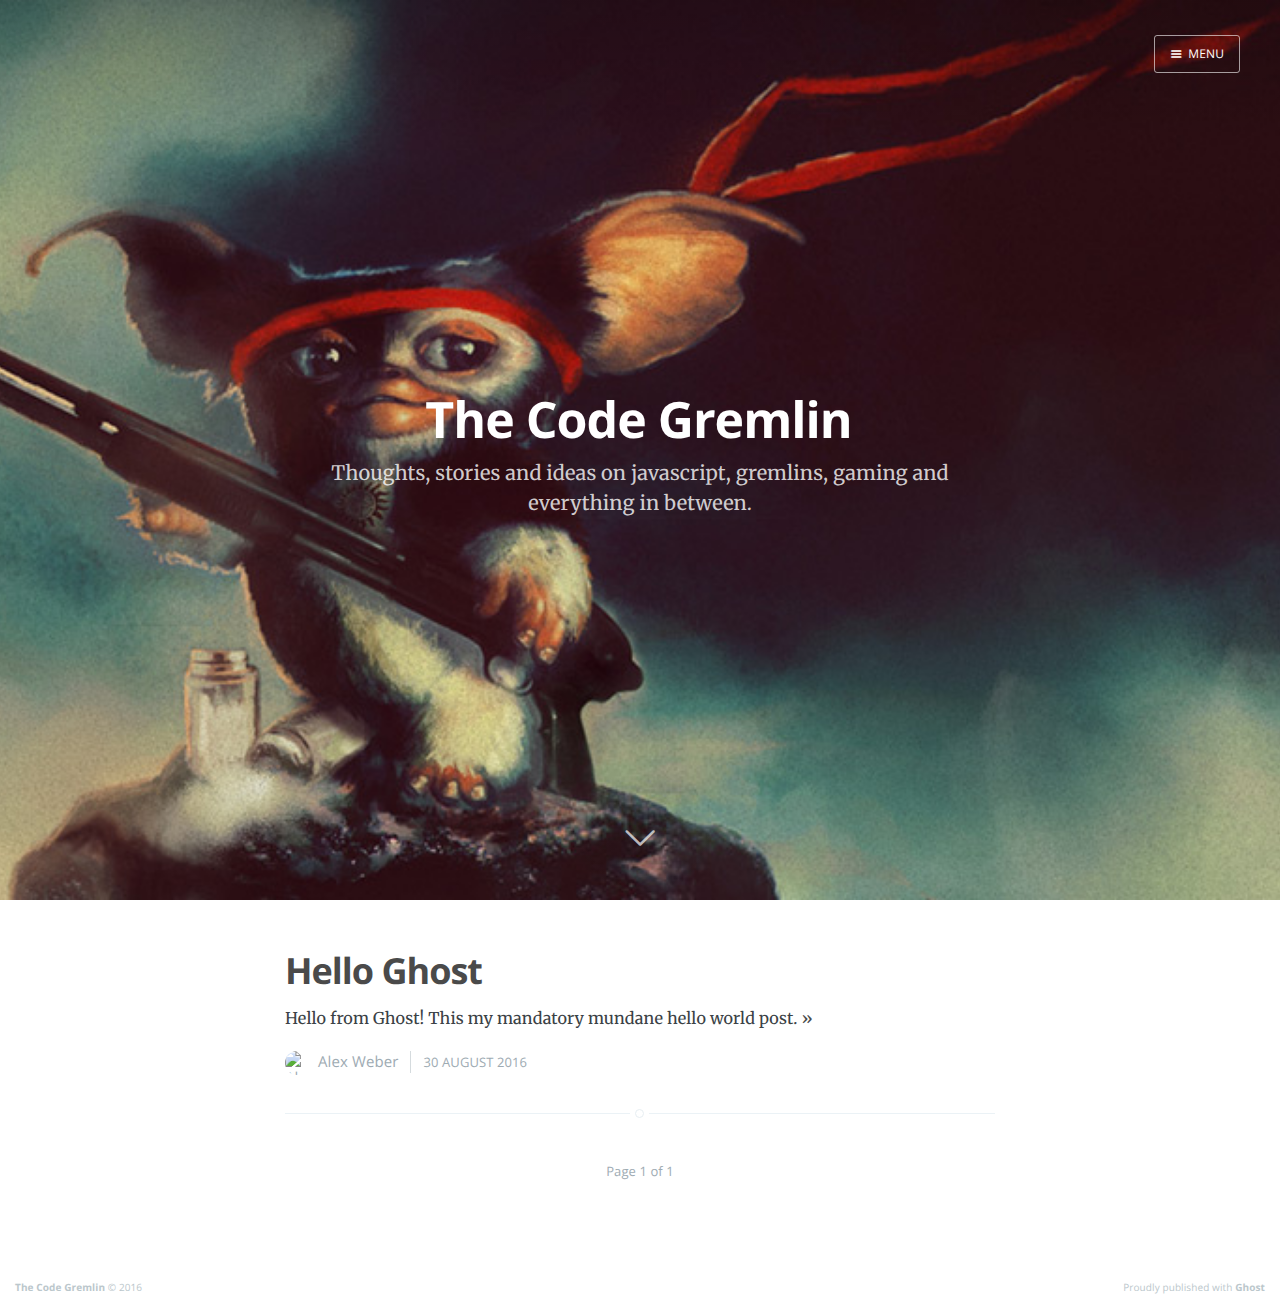
==== index.html @ 080f9f18 "Gremlin activity detected at 2016-08-31 12:48:06" ====
<!DOCTYPE html>
<html>
<head>
    <meta charset="utf-8">
    <meta http-equiv="X-UA-Compatible" content="IE=edge">

    <title>The Code Gremlin</title>
    <meta name="description" content="Thoughts, stories and ideas on javascript, gremlins, gaming and everything in between.">

    <meta name="HandheldFriendly" content="True">
    <meta name="viewport" content="width=device-width, initial-scale=1.0">

    <link rel="shortcut icon" href="favicon.ico">

    <link rel="stylesheet" type="text/css" href="assets/css/screen.css">
    <link rel="stylesheet" type="text/css" href="https://fonts.googleapis.com/css?family=Merriweather:300,700,700italic,300italic|Open+Sans:700,400">

    <link rel="canonical" href="http://alexweber.com.br/">
    <meta name="referrer" content="no-referrer-when-downgrade">
    
    <meta property="og:site_name" content="The Code Gremlin">
    <meta property="og:type" content="website">
    <meta property="og:title" content="The Code Gremlin">
    <meta property="og:description" content="Thoughts, stories and ideas on javascript, gremlins, gaming and everything in between.">
    <meta property="og:url" content="http://alexweber.com.br/">
    <meta property="og:image" content="http://alexweber.com.br/content/images/2016/08/gizmo-twitch.jpg">
    <meta name="twitter:card" content="summary_large_image">
    <meta name="twitter:title" content="The Code Gremlin">
    <meta name="twitter:description" content="Thoughts, stories and ideas on javascript, gremlins, gaming and everything in between.">
    <meta name="twitter:url" content="http://alexweber.com.br/">
    <meta name="twitter:image" content="http://alexweber.com.br/content/images/2016/08/gizmo-twitch.jpg">
    <meta name="twitter:site" content="@alexweber15">
    <meta property="og:image:width" content="900">
    <meta property="og:image:height" content="480">
    
    <script type="application/ld+json">
{
    "@context": "https://schema.org",
    "@type": "Website",
    "publisher": {
        "@type": "Organization",
        "name": "The Code Gremlin",
        "logo": "http://alexweber.com.br/ghost/img/ghosticon.jpg"
    },
    "url": "http://alexweber.com.br/",
    "image": {
        "@type": "ImageObject",
        "url": "http://alexweber.com.br/content/images/2016/08/gizmo-twitch.jpg",
        "width": 900,
        "height": 480
    },
    "mainEntityOfPage": {
        "@type": "WebPage",
        "@id": "http://alexweber.com.br"
    },
    "description": "Thoughts, stories and ideas on javascript, gremlins, gaming and everything in between."
}
    </script>

    <meta name="generator" content="Ghost 0.10">
    <link rel="alternate" type="application/rss+xml" title="The Code Gremlin" href="http://alexweber.com.br/rss/index.rss">
</head>
<body class="home-template nav-closed">

    <div class="nav">
    <h3 class="nav-title">Menu</h3>
    <a class="nav-close">
        <span class="hidden">Close</span>
    </a>
    <ul>
            <li class="nav-home nav-current" role="presentation"><a href="http://alexweber.com.br/">Home</a></li>
    </ul>
        <a class="subscribe-button icon-feed" href="http://alexweber.com.br/rss/index.rss">Subscribe</a>
</div>
<span class="nav-cover"></span>


    <div class="site-wrapper">

        
<header class="main-header " style="background-image: url(content/images/2016/08/gizmo-twitch.jpg)">
    <nav class="main-nav overlay clearfix">
        
            <a class="menu-button icon-menu"><span class="word">Menu</span></a>
    </nav>
    <div class="vertical">
        <div class="main-header-content inner">
            <h1 class="page-title">The Code Gremlin</h1>
            <h2 class="page-description">Thoughts, stories and ideas on javascript, gremlins, gaming and everything in between.</h2>
        </div>
    </div>
    <a class="scroll-down icon-arrow-left" href="index.html#content" data-offset="-45"><span class="hidden">Scroll Down</span></a>
</header>

<main id="content" class="content" role="main">

    <div class="extra-pagination inner">
    <nav class="pagination" role="navigation">
    <span class="page-number">Page 1 of 1</span>
</nav>

</div>

<article class="post">
    <header class="post-header">
        <h2 class="post-title"><a href="hello-ghost/">Hello Ghost</a></h2>
    </header>
    <section class="post-excerpt">
        <p>Hello from Ghost! This my mandatory mundane hello world post. <a class="read-more" href="hello-ghost/">»</a></p>
    </section>
    <footer class="post-meta">
        <img class="author-thumb" src="http://www.gravatar.com/avatar/246d4ce9fe505b35c9bf029f1edabd85?s=250&amp;d=mm&amp;r=x" alt="Alex Weber" nopin="nopin">
        <a href="author/alex/">Alex Weber</a>
        
        <time class="post-date" datetime="2016-08-30">30 August 2016</time>
    </footer>
</article>

<nav class="pagination" role="navigation">
    <span class="page-number">Page 1 of 1</span>
</nav>


</main>


        <footer class="site-footer clearfix">
            <section class="copyright"><a href="http://alexweber.com.br">The Code Gremlin</a> © 2016</section>
            <section class="poweredby">Proudly published with <a href="https://ghost.org">Ghost</a></section>
        </footer>

    </div>

    <script type="text/javascript" src="https://code.jquery.com/jquery-1.12.0.min.js"></script>
    
    <script type="text/javascript" src="assets/js/jquery.fitvids.js"></script>
    <script type="text/javascript" src="assets/js/index.js"></script>

</body>
</html>
---- assets/css/screen.css ----
/* ==========================================================================
   Table of Contents
   ========================================================================== */

/*

    0.  Normalize
    1.  Icons
    2.  General
    3.  Utilities
    4.  General
    5.  Single Post
    6.  Author Profile
    7.  Read More
    8.  Third Party Elements
    9.  Pagination
    10. Subscribe
    11. Footer
    12. Media Queries (Tablet)
    13. Media Queries (Mobile)
    14. Animations

*/

/* ==========================================================================
   0. normalize.css v3.0.3 | MIT License | git.io/normalize | (minified)
   ========================================================================== */

html {
    font-family: sans-serif;
    -ms-text-size-adjust: 100%;
    -webkit-text-size-adjust: 100%
}
body { margin: 0; }
article, aside, details,
figcaption, figure,
footer, header,
main, menu, nav,
section, summary { display:block; }
audio, canvas, progress, video {
    display: inline-block;
    vertical-align: baseline;
}
audio:not([controls]) { display: none; height: 0; }
[hidden], template { display: none; }
a { background-color: transparent;}
a:active, a:hover { outline: 0; }
abbr[title] { border-bottom: 1px dotted; }
b, strong { font-weight: bold; }
dfn { font-style: italic; }
h1 { font-size: 2em; margin: 0.67em 0; }
mark { background: #ff0; color: #000; }
small { font-size: 80%; }
sub, sup {
    font-size: 75%;
    line-height: 0;
    position: relative;
    vertical-align: baseline;
}
sup { top: -0.5em; }
sub { bottom: -0.25em; }
img { border: 0; }
svg:not(:root) { overflow: hidden; }
figure { margin: 1em 40px; }
hr { box-sizing: content-box; height: 0; }
pre { overflow: auto; }
code, kbd, pre, samp { font-family: monospace, monospace; font-size: 1em; }
button, input, optgroup, select, textarea {
    color: inherit;
    font: inherit;
    margin: 0;
}
button { overflow: visible; }
button, select { text-transform: none; }
button, html input[type="button"],
input[type="reset"], input[type="submit"] {
    -webkit-appearance: button;
    cursor: pointer;
}
button[disabled], html input[disabled] { cursor: default; }
button::-moz-focus-inner, input::-moz-focus-inner { border: 0; padding: 0; }
input { line-height: normal; }
input[type="checkbox"],
input[type="radio"] { box-sizing: border-box; padding: 0; }
input[type="number"]::-webkit-inner-spin-button,
input[type="number"]::-webkit-outer-spin-button { height: auto; }
input[type="search"] { -webkit-appearance: textfield; }
input[type="search"]::-webkit-search-cancel-button,
input[type="search"]::-webkit-search-decoration { -webkit-appearance: none; }
fieldset {
    border: 1px solid #c0c0c0;
    margin: 0 2px;
    padding: 0.35em 0.625em 0.75em;
}
legend { border: 0; padding: 0; }
textarea { overflow: auto; }
optgroup { font-weight: bold; }
table{ border-collapse: collapse; border-spacing: 0; }
td, th{ padding: 0; }


/* ==========================================================================
   1. Icons - Sets up the icon font and respective classes
   ========================================================================== */

/* Import the font file with the icons in it */
@font-face {
    font-family: "casper-icons";
    src:url("../fonts/casper-icons.eot%3Fv=1");
    src:url("../fonts/casper-icons.eot%3Fv=1") format("embedded-opentype"),
        url("../fonts/casper-icons.woff") format("woff"),
        url("../fonts/casper-icons.ttf") format("truetype"),
        url("../fonts/casper-icons.svg%3Fv=1") format("svg");
    font-weight: normal;
    font-style: normal;
}

/* Apply these base styles to all icons */
[class^="icon-"]:before, [class*=" icon-"]:before {
    font-family: "casper-icons", "Open Sans", sans-serif;
    speak: none;
    font-style: normal;
    font-weight: normal;
    font-variant: normal;
    text-transform: none;
    line-height: 1;
    text-decoration: none !important;
    -webkit-font-smoothing: antialiased;
    -moz-osx-font-smoothing: grayscale;
}

/* Each icon is created by inserting the correct character into the
   content of the :before pseudo element. Like a boss. */
.icon-ghost:before {
    content: "\f600";
}
.icon-feed:before {
    content: "\f601";
}
.icon-twitter:before {
    content: "\f602";
    font-size: 1.1em;
}
.icon-google-plus:before {
    content: "\f603";
}
.icon-facebook:before {
    content: "\f604";
}
.icon-arrow-left:before {
    content: "\f605";
}
.icon-stats:before {
    content: "\f606";
}
.icon-location:before {
    content: "\f607";
    margin-left: -3px; /* Tracking fix */
}
.icon-link:before {
    content: "\f608";
}
.icon-menu:before {
    content: "\f609";
}
/*
    IMPORTANT: When making any changes to the icon font, be sure to increment
    the version number by 1 in the @font-face rule. `?v=1` becomes `?v=2`
    This forces browsers to download the new font file.
*/


/* ==========================================================================
   2. General - Setting up some base styles
   ========================================================================== */

html {
    height: 100%;
    max-height: 100%;
    font-size: 62.5%;
    -webkit-tap-highlight-color: rgba(0, 0, 0, 0);
}

body {
    height: 100%;
    max-height: 100%;
    font-family: "Merriweather", serif;
    letter-spacing: 0.01rem;
    font-size: 1.8rem;
    line-height: 1.75em;
    color: #3A4145;
    -webkit-font-feature-settings: 'kern' 1;
    -moz-font-feature-settings: 'kern' 1;
    -o-font-feature-settings: 'kern' 1;
    text-rendering: geometricPrecision;
}

::-moz-selection {
    background: #D6EDFF;
}

::selection {
    background: #D6EDFF;
}

h1, h2, h3,
h4, h5, h6 {
    -webkit-font-feature-settings: 'dlig' 1, 'liga' 1, 'lnum' 1, 'kern' 1;
    -moz-font-feature-settings: 'dlig' 1, 'liga' 1, 'lnum' 1, 'kern' 1;
    -o-font-feature-settings: 'dlig' 1, 'liga' 1, 'lnum' 1, 'kern' 1;
    color: #2E2E2E;
    line-height: 1.15em;
    margin: 0 0 0.4em 0;
    font-family: "Open Sans", sans-serif;
    text-rendering: geometricPrecision;
}

h1 {
    font-size: 5rem;
    letter-spacing: -2px;
    text-indent: -3px;
}

h2 {
    font-size: 3.6rem;
    letter-spacing: -1px;
}

h3 {
    font-size: 3rem;
    letter-spacing: -0.6px;
}

h4 {
    font-size: 2.5rem;
}

h5 {
    font-size: 2rem;
}

h6 {
    font-size: 2rem;
}

a {
    color: #4A4A4A;
    transition: color 0.3s ease;
}

a:hover {
    color: #111;
}

p, ul, ol, dl {
    -webkit-font-feature-settings: 'liga' 1, 'onum' 1, 'kern' 1;
    -moz-font-feature-settings: 'liga' 1, 'onum' 1, 'kern' 1;
    -o-font-feature-settings: 'liga' 1, 'onum' 1, 'kern' 1;
    margin: 0 0 1.75em 0;
    text-rendering: geometricPrecision;
}

ol, ul {
    padding-left: 3rem;
}

ol ol, ul ul,
ul ol, ol ul {
    margin: 0 0 0.4em 0;
    padding-left: 2em;
}

dl dt {
    float: left;
    width: 180px;
    overflow: hidden;
    clear: left;
    text-align: right;
    text-overflow: ellipsis;
    white-space: nowrap;
    font-weight: 700;
    margin-bottom: 1em;
}

dl dd {
    margin-left: 200px;
    margin-bottom: 1em
}

li {
    margin: 0.4em 0;
}

li li {
    margin: 0;
}

hr {
    display: block;
    height: 1px;
    border: 0;
    border-top: #EFEFEF 1px solid;
    margin: 3.2em 0;
    padding: 0;
}

blockquote {
    -moz-box-sizing: border-box;
    box-sizing: border-box;
    margin: 1.75em 0 1.75em -2.2em;
    padding: 0 0 0 1.75em;
    border-left: #4A4A4A 0.4em solid;
}

blockquote p {
    margin: 0.8em 0;
    font-style: italic;
}

blockquote small {
    display: inline-block;
    margin: 0.8em 0 0.8em 1.5em;
    font-size: 0.9em;
    color: #CCC;
}

blockquote small:before { content: "\2014 \00A0"; }

blockquote cite {
    font-weight: 700;
}

blockquote cite a { font-weight: normal; }

mark {
    background-color: #fdffb6;
}

code, tt {
    padding: 1px 3px;
    font-family: Inconsolata, monospace, sans-serif;
    font-size: 0.85em;
    white-space: pre-wrap;
    border: #E3EDF3 1px solid;
    background: #F7FAFB;
    border-radius: 2px;
    -webkit-font-feature-settings: "liga" 0;
    -moz-font-feature-settings: "liga" 0;
    font-feature-settings: "liga" 0;
}

pre {
    -moz-box-sizing: border-box;
    box-sizing: border-box;
    margin: 0 0 1.75em 0;
    border: #E3EDF3 1px solid;
    width: 100%;
    padding: 10px;
    font-family: Inconsolata, monospace, sans-serif;
    font-size: 0.9em;
    white-space: pre;
    overflow: auto;
    background: #F7FAFB;
    border-radius: 3px;
}

pre code, pre tt {
    font-size: inherit;
    white-space: pre-wrap;
    background: transparent;
    border: none;
    padding: 0;
}

kbd {
    display: inline-block;
    margin-bottom: 0.4em;
    padding: 1px 8px;
    border: #CCC 1px solid;
    color: #666;
    text-shadow: #FFF 0 1px 0;
    font-size: 0.9em;
    font-weight: 700;
    background: #F4F4F4;
    border-radius: 4px;
    box-shadow:
        0 1px 0 rgba(0, 0, 0, 0.2),
        0 1px 0 0 #fff inset;
}

table {
    -moz-box-sizing: border-box;
    box-sizing: border-box;
    margin: 1.75em 0;
    width: 100%;
    max-width: 100%;
    background-color: transparent;
}

table th,
table td {
    padding: 8px;
    line-height: 20px;
    text-align: left;
    vertical-align: top;
    border-top: #EFEFEF 1px solid;
}

table th { color: #000; }

table caption + thead tr:first-child th,
table caption + thead tr:first-child td,
table colgroup + thead tr:first-child th,
table colgroup + thead tr:first-child td,
table thead:first-child tr:first-child th,
table thead:first-child tr:first-child td {
    border-top: 0;
}

table tbody + tbody { border-top: #EFEFEF 2px solid; }

table table table { background-color: #FFF; }

table tbody > tr:nth-child(odd) > td,
table tbody > tr:nth-child(odd) > th {
    background-color: #F6F6F6;
}

table.plain tbody > tr:nth-child(odd) > td,
table.plain tbody > tr:nth-child(odd) > th {
   background: transparent;
}

iframe, .fluid-width-video-wrapper {
    display: block;
    margin: 1.75em 0;
}

/* When a video is inside the fitvids wrapper, drop the
margin on the iframe, cause it breaks stuff. */
.fluid-width-video-wrapper iframe {
    margin: 0;
}

textarea, select, input {
    width: 260px;
    padding: 6px 9px;
    margin: 0 0 5px 0;
    outline: 0;
    font-family: 'Open Sans', sans-serif;
    font-size: 1.6rem;
    font-weight: 100;
    line-height: 1.4em;
    background: #fff;
    border: #e7eef2 1px solid;
    border-radius: 4px;
    box-shadow: none;
    -webkit-appearance: none;
}

textarea {
    width: 100%;
    max-width: 340px;
    min-width: 250px;
    height: auto;
    min-height: 80px;
}

input[type="text"]:focus,
input[type="email"]:focus,
input[type="search"]:focus,
input[type="tel"]:focus,
input[type="url"]:focus,
input[type="password"]:focus,
input[type="number"]:focus,
input[type="date"]:focus,
input[type="month"]:focus,
input[type="week"]:focus,
input[type="time"]:focus,
input[type="datetime"]:focus,
input[type="datetime-local"]:focus,
textarea:focus {
    border: #bbc7cc 1px solid;
    background: #fff;
    outline: none;
    outline-width: 0;
}

select {
    width: 270px;
    height: 30px;
    line-height: 30px;
}

button {
    min-height: 35px;
    width: auto;
    display: inline-block;
    padding: 0.1rem 1.5rem;
    cursor: pointer;
    outline: none;
    text-decoration: none;
    color: #fff;
    font-family: 'Open Sans', sans-serif;
    font-size: 11px; /* Hacks targeting Firefox. */
    line-height: 13px; /* Hacks targeting Firefox. */
    font-weight: 300;
    text-align: center;
    letter-spacing: 1px;
    text-transform: uppercase;
    text-shadow: none;
    border-radius: 0.3rem;
    border: rgba(0,0,0,0.05) 0.1em solid;
    background: #5ba4e5;
}


/* ==========================================================================
   3. Utilities - These things get used a lot
   ========================================================================== */

/* Clears shit */
.clearfix:before,
.clearfix:after {
    content: " ";
    display: table;
}
.clearfix:after { clear: both; }
.clearfix { zoom: 1; }

/* Hides shit */
.hidden {
    text-indent: -9999px;
    visibility: hidden;
    display: none;
}

/* Creates a responsive wrapper that makes our content scale nicely */
.inner {
    position: relative;
    width: 80%;
    max-width: 710px;
    margin: 0 auto;
}

/* Centres vertically yo. (IE8+) */
.vertical {
    display: table-cell;
    vertical-align: middle;
}

/* Wraps the main content & footer */
.site-wrapper {
    position: relative;
    z-index: 10;
    min-height: 100%;
    background: #fff;
    -webkit-transition: -webkit-transform 0.5s ease;
            transition: transform 0.5s ease;
}

body.nav-opened .site-wrapper {
    overflow-x: hidden;
    -webkit-transform: translate3D(-240px, 0, 0);
        -ms-transform: translate3D(-240px, 0, 0);
            transform: translate3D(-240px, 0, 0);
    -webkit-transition: -webkit-transform 0.3s ease;
            transition: transform 0.3s ease;
}


/* ==========================================================================
   4. General - The main styles for the the theme
   ========================================================================== */

/* Big cover image on the home page */
.main-header {
    position: relative;
    display: table;
    width: 100%;
    height: 100vh;
    margin-bottom: 5rem;
    text-align: center;
    background: #222 no-repeat center center;
    background-size: cover;
    overflow: hidden;
}

.main-header .inner {
    width: 80%;
}

.main-nav {
    position: relative;
    padding: 35px 40px;
    margin: 0 0 30px 0;
}

.main-nav a {
    text-decoration: none;
    font-family: 'Open Sans', sans-serif;
}

/* Navigation */
body.nav-opened .nav-cover {
    position: fixed;
    top: 0;
    left: 0;
    right: 240px;
    bottom: 0;
    z-index: 200;
}

.nav {
    position: fixed;
    top: 0;
    right: 0;
    bottom: 0;
    z-index: 5;
    width: 240px;
    opacity: 0;
    background: #111;
    margin-bottom: 0;
    text-align: left;
    overflow-y: auto;
    -webkit-transition: -webkit-transform 0.5s ease,
                        opacity 0.3s ease 0.7s;
            transition: transform 0.5s ease,
                        opacity 0.3s ease 0.7s;
}

body.nav-closed .nav {
    -webkit-transform: translate3D(97px, 0, 0);
        -ms-transform: translate3D(97px, 0, 0);
            transform: translate3D(97px, 0, 0);
}

body.nav-opened .nav {
    opacity: 1;
    -webkit-transition: -webkit-transform 0.3s ease,
                        opacity 0s ease 0s;
            transition: transform 0.3s ease,
                        opacity 0s ease 0s;
    -webkit-transform: translate3D(0, 0, 0);
        -ms-transform: translate3D(0, 0, 0);
            transform: translate3D(0, 0, 0);
}

.nav-title {
    position: absolute;
    top: 45px;
    left: 30px;
    font-size: 16px;
    font-weight: 100;
    text-transform: uppercase;
    color: #fff;
}

.nav-close {
    position: absolute;
    top: 38px;
    right: 25px;
    width: 20px;
    height: 20px;
    padding: 0;
    font-size: 10px;
}

.nav-close:focus {
    outline: 0;
}

.nav-close:before,
.nav-close:after {
    content: '';
    position: absolute;
    top: 0;
    width: 20px;
    height: 1px;
    background: rgb(150,150,150);
    top: 15px;
    -webkit-transition: background 0.15s ease;
            transition: background 0.15s ease;
}

.nav-close:before {
    -webkit-transform: rotate(45deg);
        -ms-transform: rotate(45deg);
            transform: rotate(45deg);
}

.nav-close:after {
    -webkit-transform: rotate(-45deg);
        -ms-transform: rotate(-45deg);
            transform: rotate(-45deg);
}

.nav-close:hover:before,
.nav-close:hover:after {
    background: rgb(255,255,255);
}

.nav ul {
    padding: 90px 9% 5%;
    list-style: none;
    counter-reset: item;
}

.nav li:before {
    display: block;
    float: right;
    padding-right: 4%;
    padding-left: 5px;
    text-align: right;
    font-size: 1.2rem;
    vertical-align: bottom;
    color: #B8B8B8;
    content: counter(item, lower-roman);
    counter-increment: item;
}
.nav li {
    margin: 0;
}
.nav li a {
    text-decoration: none;
    line-height: 1.4;
    font-size: 1.4rem;
    display: block;
    padding: 0.6rem 4%;
    overflow: hidden;
    white-space: nowrap;
    text-overflow: ellipsis;
}
.nav li a:after {
    display: inline-block;
    content: " .......................................................";
    color: rgba(255,255,255,0.2);
    margin-left: 5px;
}
.nav .nav-current:before {
    color: #fff;
}
.nav .nav-current a:after {
    content: " ";
    border-bottom: rgba(255,255,255,0.5) 1px solid;
    width: 100%;
    height: 1px;
}

.nav a:link,
.nav a:visited {
    color: #B8B8B8;
}

.nav li.nav-current a,
.nav a:hover,
.nav a:active,
.nav a:focus {
    color: #fff;
}

.subscribe-button {
    -webkit-box-sizing: border-box;
    -moz-box-sizing: border-box;
    box-sizing: border-box;
    display: block;
    position: absolute;
    bottom: 30px;
    left: 30px;
    right: 30px;
    height: 38px;
    padding: 0 20px;
    color: #111 !important; /* Overides `.nav a:link, .nav a:visited` colour */
    text-align: center;
    font-size: 12px;
    font-family: "Open Sans", sans-serif;
    text-transform: uppercase;
    text-decoration: none;
    line-height: 35px;
    border-radius: 3px;
    background: #fff;
    transition: all ease 0.3s;
}
.subscribe-button:before {
    font-size: 9px;
    margin-right: 6px;
}


/* Create a bouncing scroll-down arrow on homepage with cover image */
.scroll-down {
    display: block;
    position: absolute;
    z-index: 100;
    bottom: 45px;
    left: 50%;
    margin-left: -16px;
    width: 34px;
    height: 34px;
    font-size: 34px;
    text-align: center;
    text-decoration: none;
    color: rgba(255,255,255,0.7);
    -webkit-transform: rotate(-90deg);
    -ms-transform: rotate(-90deg);
    transform: rotate(-90deg);
    -webkit-animation: bounce 4s 2s infinite;
    animation: bounce 4s 2s infinite;
}

/* Stop it bouncing and increase contrast when hovered */
.scroll-down:hover {
    color: #fff;
    -webkit-animation: none;
    animation: none;
}

/* Put a semi-opaque radial gradient behind the icon to make it more visible
   on photos which happen to have a light background. */
.home-template .main-header:after {
    display: block;
    content: " ";
    width: 150px;
    height: 130px;
    border-radius: 100%;
    position: absolute;
    bottom: 0;
    left: 50%;
    margin-left: -75px;
    background: radial-gradient(ellipse at center,  rgba(0,0,0,0.15) 0%,rgba(0,0,0,0) 70%,rgba(0,0,0,0) 100%);
}

/* Hide when there's no cover image or on page2+ */
.no-cover .scroll-down,
.no-cover.main-header:after,
.archive-template .scroll-down,
.archive-template .main-header:after {
    display: none
}

/* Appears in the top left corner of your home page */
.blog-logo {
    display: block;
    float: left;
    background: none !important; /* Makes sure there is never a background */
    border: none !important; /* Makes sure there is never a border */
}

.blog-logo img {
    -webkit-box-sizing: border-box;
    -moz-box-sizing: border-box;
    box-sizing: border-box;
    display: block;
    height: 38px;
    padding: 1px 0 5px 0;
    width: auto;
}

.menu-button {
    -webkit-box-sizing: border-box;
    -moz-box-sizing: border-box;
    box-sizing: border-box;
    display: inline-block;
    float: right;
    height: 38px;
    padding: 0 15px;
    border-style: solid;
    border-width: 1px;
    opacity: 1;
    text-align: center;
    font-size: 12px;
    text-transform: uppercase;
    line-height: 35px;
    white-space: nowrap;
    border-radius: 3px;
    transition: all 0.5s ease;
}
.menu-button:before {
    font-size: 12px;
    font-weight: bold;
    margin-right: 6px;
    position: relative;
    top: 1px;
}
.menu-button:hover {
    background: #fff;
}
.menu-button:focus {
    outline: 0;
}

/* When the navigation is closed */
.nav-closed .menu-button {
    color: #fff;
    border-color: rgba(255, 255, 255, 0.6);
}
.nav-closed .menu-button:hover {
    color: #222;
}

/* When the navigation is closed and there is no cover image */
.nav-closed .no-cover .menu-button {
    border-color: #BFC8CD;
    color: #9EABB3;
}
.nav-closed .no-cover .menu-button:hover {
    border-color: #555;
    color: #555;
}

/* When the navigation is opened */
.nav-opened .menu-button {
    padding: 0 12px;
    background: #111;
    border-color: #111;
    color: #fff;
    -webkit-transform: translate3D(94px, 0, 0);
        -ms-transform: translate3D(94px, 0, 0);
            transform: translate3D(94px, 0, 0);
    transition: all 0.3s ease;
}

.nav-opened .menu-button .word {
    opacity: 0;
    transition: all 0.3s ease;
}

/* Special styles when overlaid on an image*/
.main-nav.overlay {
    position: absolute;
    top: 0;
    left: 0;
    right: 0;
    height: 70px;
    border: none;
    background: linear-gradient(to bottom, rgba(0,0,0,0.2) 0%,rgba(0,0,0,0) 100%);
}
.no-cover .main-nav.overlay {
    background: none;
}

/* The details of your blog. Defined in ghost/settings/ */
.page-title {
    margin: 10px 0 10px 0;
    font-size: 5rem;
    letter-spacing: -1px;
    font-weight: 700;
    font-family: "Open Sans", sans-serif;
    color: #fff;
}

.page-description {
    margin: 0;
    font-size: 2rem;
    line-height: 1.5em;
    font-weight: 400;
    font-family: "Merriweather", serif;
    letter-spacing: 0.01rem;
    color: rgba(255,255,255,0.8);
}

.no-cover.main-header {
    min-height: 160px;
    max-height: 40vh;
    background: #f5f8fa;
}

.no-cover .page-title {
    color: rgba(0,0,0,0.8);
}

.no-cover .page-description {
    color: rgba(0,0,0,0.5);
}

/* Add subtle load-in animation for content on the home page */
.home-template .page-title {
    -webkit-animation: fade-in-down 0.6s;
    animation: fade-in-down 0.6s;
    -webkit-animation-delay: 0.2s;
    animation-delay: 0.2s;
}
.home-template .page-description {
    -webkit-animation: fade-in-down 0.9s;
    animation: fade-in-down 0.9s;
    -webkit-animation-delay: 0.1s;
    animation-delay: 0.1s;
}

/* Every post, on every page, gets this style on its <article> tag */
.post {
    position: relative;
    width: 80%;
    max-width: 710px;
    margin: 4rem auto;
    padding-bottom: 4rem;
    border-bottom: #EBF2F6 1px solid;
    word-wrap: break-word;
}

/* Add a little circle in the middle of the border-bottom on our .post
   just for the lolz and stylepoints. */
.post:after {
    display: block;
    content: "";
    width: 7px;
    height: 7px;
    border: #E7EEF2 1px solid;
    position: absolute;
    bottom: -5px;
    left: 50%;
    margin-left: -5px;
    background: #FFF;
    border-radius: 100%;
    box-shadow: #FFF 0 0 0 5px;
}

body:not(.post-template) .post-title {
    font-size: 3.6rem;
}

.post-title a {
    text-decoration: none;
}

.post-excerpt p {
    margin: 0;
    font-size: 0.9em;
    line-height: 1.7em;
}

.read-more {
    text-decoration: none;
}

.post-meta {
    display: block;
    margin: 1.75rem 0 0 0;
    font-family: "Open Sans", sans-serif;
    font-size: 1.5rem;
    line-height: 2.2rem;
    color: #9EABB3;
}

.author-thumb {
    width: 24px;
    height: 24px;
    float: left;
    margin-right: 9px;
    border-radius: 100%;
}

.post-meta a {
    color: #9EABB3;
    text-decoration: none;
}

.post-meta a:hover {
    text-decoration: underline;
}

.user-meta {
    position: relative;
    padding: 0.3rem 40px 0 100px;
    min-height: 77px;
}

.post-date {
    display: inline-block;
    margin-left: 8px;
    padding-left: 12px;
    border-left: #d5dbde 1px solid;
    text-transform: uppercase;
    font-size: 1.3rem;
    white-space: nowrap;
}

.user-image {
    position: absolute;
    top: 0;
    left: 0;
}

.user-name {
    display: block;
    font-weight: 700;
}

.user-bio {
    display: block;
    max-width: 440px;
    font-size: 1.4rem;
    line-height: 1.5em;
}

.publish-meta {
    position: absolute;
    top: 0;
    right: 0;
    padding: 4.3rem 0 4rem 0;
    text-align: right;
}

.publish-heading {
    display: block;
    font-weight: 700;
}

.publish-date {
    display: block;
    font-size: 1.4rem;
    line-height: 1.5em;
}


/* ==========================================================================
   5. Single Post - When you click on an individual post
   ========================================================================== */

.post-template .post-header {
   margin-bottom: 3.4rem;
}

.post-template .post-title {
    margin-bottom: 0;
}

.post-template .post-meta {
    margin: 0;
}

.post-template .post-date {
    padding: 0;
    margin: 0;
    border: none;
}

/* Stop elements, such as img wider than the post content, from
   creating horizontal scroll - slight hack due to imperfections
   with browser width % calculations and rounding */
.post-template .content {
    overflow: hidden;
}

/* Tweak the .post wrapper style */
.post-template .post {
    margin-top: 0;
    border-bottom: none;
    padding-bottom: 0;
}

/* Kill that stylish little circle that was on the border, too */
.post-template .post:after {
    display: none;
}

/* Keep images centered, and allow images wider than the main
   text column to break out. */
.post-content img {
    display: block;
    max-width: 126%;
    height: auto;
    padding: 0.6em 0;
    /* Centers an image by (1) pushing its left edge to the
       center of its container and (2) shifting the entire image
       in the opposite direction by half its own width.
       Works for images that are larger than their containers. */
    position: relative;
    left: 50%;
    -webkit-transform: translateX(-50%); /* for Safari and iOS */
    -ms-transform: translateX(-50%); /* for IE9 */
    transform: translateX(-50%);
}

.footnotes {
    font-style: italic;
    font-size: 1.3rem;
    line-height: 1.6em;
}

.footnotes li {
    margin: 0.6rem 0;
}

.footnotes p {
    margin: 0;
}

.footnotes p a:last-child {
    text-decoration: none;
}


/* The author credit area after the post */
.post-footer {
    position: relative;
    margin: 6rem 0 0 0;
    padding: 3rem 0 0 0;
    border-top: #EBF2F6 1px solid;
}

.post-footer h4 {
    font-size: 1.8rem;
    margin: 0;
}

.post-footer p {
    margin: 1rem 0;
    font-size: 1.4rem;
    line-height: 1.75em;
}

/* list of author links - location / url */
.author-meta {
    padding: 0;
    margin: 0;
    list-style: none;
    font-size: 1.4rem;
    line-height: 1;
    font-style: italic;
    color: #9EABB3;
}

.author-meta a {
    color: #9EABB3;
}
.author-meta a:hover {
    color: #111;
}

/* Create some space to the right for the share links */
.post-footer .author {
    margin-right: 180px;
}

.post-footer h4 a {
    color: #2e2e2e;
    text-decoration: none;
}

.post-footer h4 a:hover {
    text-decoration: underline;
}

/* Drop the share links in the space to the right.
   Doing it like this means it's easier for the author bio
   to be flexible at smaller screen sizes while the share
   links remain at a fixed width the whole time */
.post-footer .share {
    position: absolute;
    top: 3rem;
    right: 0;
    width: 140px;
}

.post-footer .share a {
    font-size: 1.8rem;
    display: inline-block;
    margin: 1rem 1.6rem 1.6rem 0;
    color: #BBC7CC;
    text-decoration: none;
}

.post-footer .share .icon-twitter:hover {
    color: #55acee;
}
.post-footer .share .icon-facebook:hover {
    color: #3b5998;
}
.post-footer .share .icon-google-plus:hover {
    color: #dd4b39;
}


/* ==========================================================================
   6. Author profile
   ========================================================================== */

.post-head.main-header {
    height: 65vh;
    min-height: 180px;
}

.no-cover.post-head.main-header {
    height: 85px;
    min-height: 0;
    margin-bottom: 0;
    background: transparent;
}

.tag-head.main-header {
    height: 40vh;
    min-height: 180px;
}

.author-head.main-header {
    height: 40vh;
    min-height: 180px;
}

.no-cover.author-head.main-header {
    height: 10vh;
    min-height: 100px;
    background: transparent;
}

.author-profile {
    padding: 0 15px 5rem 15px;
    border-bottom: #EBF2F6 1px solid;
    text-align: center;
}

/* Add a little circle in the middle of the border-bottom */
.author-profile:after {
    display: block;
    content: "";
    width: 7px;
    height: 7px;
    border: #E7EEF2 1px solid;
    position: absolute;
    bottom: -5px;
    left: 50%;
    margin-left: -5px;
    background: #FFF;
    border-radius: 100%;
    box-shadow: #FFF 0 0 0 5px;
}

.author-image {
    -webkit-box-sizing: border-box;
    -moz-box-sizing: border-box;
    box-sizing: border-box;
    display: block;
    position: absolute;
    top: -40px;
    left: 50%;
    margin-left: -40px;
    width: 80px;
    height: 80px;
    border-radius: 100%;
    overflow: hidden;
    padding: 6px;
    background: #fff;
    z-index: 2;
    box-shadow: #E7EEF2 0 0 0 1px;
}

.author-image .img {
    position: relative;
    display: block;
    width: 100%;
    height: 100%;
    background-size: cover;
    background-position: center center;
    border-radius: 100%;
}

.author-profile .author-image {
    position: relative;
    left: auto;
    top: auto;
    width: 120px;
    height: 120px;
    padding: 3px;
    margin: -100px auto 0 auto;
    box-shadow: none;
}

.author-title {
    margin: 1.5rem 0 1rem;
}

.author-bio {
    font-size: 1.8rem;
    line-height: 1.5em;
    font-weight: 200;
    color: #50585D;
    letter-spacing: 0;
    text-indent: 0;
}

.author-meta {
    margin: 1.6rem 0;
}
/* Location, website, and link */
.author-profile .author-meta {
    margin: 2rem 0;
    font-family: "Merriweather", serif;
    letter-spacing: 0.01rem;
    font-size: 1.7rem;
}
.author-meta span {
    display: inline-block;
    margin: 0 2rem 1rem 0;
    word-wrap: break-word;
}
.author-meta a {
    text-decoration: none;
}

/* Turn off meta for page2+ to make room for extra
   pagination prev/next links */
.archive-template .author-profile .author-meta {
    display: none;
}


/* ==========================================================================
   7. Read More - Next/Prev Post Links
   ========================================================================== */

.read-next {
    display: -webkit-box;
    display: -webkit-flex;
    display: -ms-flexbox;
    display: flex;
    -webkit-box-align: stretch;
    -webkit-align-items: stretch;
    -ms-flex-align: stretch;
    align-items: stretch;
    margin-top: 10rem;
}

.read-next-story {
    display: -webkit-box;
    display: -webkit-flex;
    display: -ms-flexbox;
    display: flex;
    -webkit-box-flex: 1;
    -webkit-flex-grow: 1;
    -ms-flex-positive: 1;
    flex-grow: 1;
    min-width: 50%;
    text-decoration: none;
    position: relative;
    text-align: center;
    color: #fff;
    background: #222 no-repeat center center;
    background-size: cover;
    overflow: hidden;
}
.read-next-story:hover:before {
    background: rgba(0,0,0,0.8);
    transition: all 0.2s ease;
}
.read-next-story:hover .post:before {
    color: #222;
    background: #fff;
    transition: all 0.2s ease;
}

.read-next-story:before {
    content: "";
    display: block;
    position: absolute;
    top: 0;
    right: 0;
    bottom: 0;
    left: 0;
    background: rgba(0,0,0,0.7);
    transition: all 0.5s ease;
}

.read-next-story .post {
    padding-top: 6rem;
    padding-bottom: 6rem;
}

.read-next-story .post:before {
    content: "Read This Next";
    padding: 4px 10px 5px;
    text-transform: uppercase;
    font-size: 1.1rem;
    font-family: "Open Sans", sans-serif;
    color: rgba(255,255,255,0.8);
    border: rgba(255,255,255,0.5) 1px solid;
    border-radius: 4px;
    transition: all 0.5s ease;
}
.read-next-story.prev .post:before {
    content: "You Might Enjoy";
}

.read-next-story h2 {
    margin-top: 1rem;
    color: #fff;
}

.read-next-story p {
    margin: 0;
    color: rgba(255,255,255,0.8);
}

/* Special styles for posts with no cover images */
.read-next-story.no-cover {
    background: #f5f8fa;
}

.read-next-story.no-cover:before {
    display: none;
}

.read-next-story.no-cover .post:before {
    color: rgba(0,0,0,0.5);
    border-color: rgba(0,0,0,0.2);
}

.read-next-story.no-cover h2 {
    color: rgba(0,0,0,0.8);
}

.read-next-story.no-cover p {
    color: rgba(0,0,0,0.5);
}

/* if there are two posts without covers, put a border between them */
.read-next-story.no-cover + .read-next-story.no-cover {
    border-left: rgba(0,0,100,0.04) 1px solid;
    -webkit-box-sizing: border-box;
    -moz-box-sizing: border-box;
    box-sizing: border-box;
}

/* Correctly position site-footer when next to the .read-next container */
.read-next + .site-footer {
    position: absolute;
    bottom: 0;
    left: 0;
    right: 0;
    margin: 0;
}

/* ==========================================================================
   8. Third Party Elements - Embeds from other services
   ========================================================================== */

/* Github */
.gist table {
    margin: 0;
    font-size: 1.4rem;
    text-rendering: auto;
}
.gist td {
    line-height: 1.4;
}
.gist .line-number {
    min-width: 25px;
}

/* Pastebin */
.content .embedPastebin {
    margin-bottom: 1.75em;
}


/* ==========================================================================
   9. Pagination - Tools to let you flick between pages
   ========================================================================== */

/* The main wrapper for our pagination links */
.pagination {
    position: relative;
    width: 80%;
    max-width: 710px;
    margin: 4rem auto;
    font-family: "Open Sans", sans-serif;
    font-size: 1.3rem;
    color: #9EABB3;
    text-align: center;
}

.pagination a {
    color: #9EABB3;
    transition: all 0.2s ease;
}

/* Push the previous/next links out to the left/right */
.older-posts,
.newer-posts {
    position: absolute;
    display: inline-block;
    padding: 0 15px;
    border: #bfc8cd 1px solid;
    text-decoration: none;
    border-radius: 4px;
    transition: border 0.3s ease;
}

.older-posts {
    right: 0;
}

.page-number {
    display: inline-block;
    padding: 2px 0;
    min-width: 100px;
}

.newer-posts {
    left: 0;
}

.older-posts:hover,
.newer-posts:hover {
    color: #889093;
    border-color: #98a0a4;
}

.extra-pagination {
    display: none;
    border-bottom: #EBF2F6 1px solid;
}
.extra-pagination:after {
    display: block;
    content: "";
    width: 7px;
    height: 7px;
    border: #E7EEF2 1px solid;
    position: absolute;
    bottom: -5px;
    left: 50%;
    margin-left: -5px;
    background: #FFF;
    border-radius: 100%;
    box-shadow: #FFF 0 0 0 5px;
}
.extra-pagination .pagination {
    width: auto;
}

/* On page2+ make all the headers smaller */
.archive-template .main-header {
    max-height: 30vh;
}

/* On page2+ show extra pagination controls at the top of post list */
.archive-template .extra-pagination {
    display: block;
}


/* ==========================================================================
   10. Subscribe - Generate those email subscribers
   ========================================================================== */

.gh-subscribe {
    border: #e7eef2 1px solid;
    padding: 3rem;
    margin-top: 3rem;
    text-align: center;
    background: #f5f8fa;
    border-radius: 5px;
}

.gh-subscribe-title {
    margin-bottom: 0;
    font-size: 2.4rem
}

.gh-subscribe p {
    margin-top: 0;
    font-size: 1.5rem;
}

.gh-subscribe form {
    display: flex;
    justify-content: center;
    margin: 20px 0 0 0;
}

.gh-subscribe .form-group {
    flex-grow: 1;
    max-width: 300px;
}

.gh-subscribe .subscribe-email {
    box-sizing: border-box;
    width: 100%;
    margin: 0;
    border-radius: 4px 0 0 4px;
    transition: all ease 0.5s;
}

.gh-subscribe .subscribe-email:focus {
    border: #5ba4e5 1px solid;
    transition: all ease 0.2s;
}

.gh-subscribe button {
    margin-left: -1px;
    border-radius: 0 4px 4px 0;
}

.gh-subscribe-rss {
    font-family: 'Open Sans', sans-serif;
    font-size: 1.2rem;
    line-height: 1.4em;
}

/* ==========================================================================
   11. Footer - The bottom of every page
   ========================================================================== */

.site-footer {
    position: relative;
    margin: 8rem 0 0 0;
    padding: 1rem 15px;
    font-family: "Open Sans", sans-serif;
    font-size: 1rem;
    line-height: 1.75em;
    color: #BBC7CC;
}

.site-footer a {
    color: #BBC7CC;
    text-decoration: none;
    font-weight: bold;
}

.site-footer a:hover {
    border-bottom: #bbc7cc 1px solid;
}

.poweredby {
    display: block;
    width: 45%;
    float: right;
    text-align: right;
}

.copyright {
    display: block;
    width: 45%;
    float: left;
}


/* ==========================================================================
   12. Media Queries - Smaller than 900px
   ========================================================================== */

@media only screen and (max-width: 900px) {

    blockquote {
        margin-left: 0;
    }

    .main-header {
        -webkit-box-sizing: border-box;
        -moz-box-sizing: border-box;
        box-sizing: border-box;
        height: auto;
        min-height: 240px;
        height: 60vh;
        padding: 15% 0;
    }

    .scroll-down,
    .home-template .main-header:after { display: none; }

    .archive-template .main-header {
        min-height: 180px;
        padding: 10% 0;
    }

    .blog-logo img {
        padding: 4px 0;
    }

    .page-title {
        font-size: 4rem;
        letter-spacing: -1px;
    }

    .page-description {
        font-size: 1.8rem;
        line-height: 1.5em;
    }

    .post {
        font-size: 0.95em
    }

    body:not(.post-template) .post-title {
        font-size: 3.2rem;
    }

    hr {
        margin: 2.4em 0;
    }

    ol, ul {
        padding-left: 2em;
    }

    h1 {
        font-size: 4.5rem;
        text-indent: -2px;
    }

    h2 {
        font-size: 3.6rem;
    }

    h3 {
        font-size: 3.1rem;
    }

    h4 {
        font-size: 2.5rem;
    }

    h5 {
        font-size: 2.2rem;
    }

    h6 {
        font-size: 1.8rem;
    }

    .author-profile {
        padding-bottom: 4rem;
    }

    .author-profile .author-bio {
        font-size: 1.6rem;
    }

    .author-meta span {
        display: block;
        margin: 1.5rem 0;
    }
    .author-profile .author-meta span {
        font-size: 1.6rem;
    }

    .post-head.main-header {
        height:45vh;
    }

    .tag-head.main-header,
    .author-head.main-header {
        height: 30vh;
    }

    .no-cover.post-head.main-header {
        height: 55px;
        padding: 0;
    }

    .no-cover.author-head.main-header {
        padding: 0;
    }

    .gh-subscribe {
        padding: 2rem;
    }

    .gh-subscribe-title {
        font-size: 2rem
    }

    .gh-subscribe p {
        font-size: 1.4rem;
    }

    .read-next {
        -webkit-box-orient: vertical;
        -webkit-box-direction: normal;
        -webkit-flex-direction: column;
        -ms-flex-direction: column;
        flex-direction: column;
        margin-top: 4rem;
    }

    .read-next p {
        display: none;
    }

    .read-next-story.no-cover + .read-next-story.no-cover {
        border-top: rgba(0,0,100,0.06) 1px solid;
        border-left: none;
    }

}


/* ==========================================================================
   13. Media Queries - Smaller than 500px
   ========================================================================== */

@media only screen and (max-width: 500px) {

    .main-header {
        margin-bottom: 15px;
        height: 40vh;
    }

    .no-cover.main-header {
        height: 30vh;
    }

    .archive-template .main-header {
        max-height: 20vh;
        min-height: 160px;
        padding: 10% 0;
    }

    .main-nav {
        padding: 5px;
        margin-bottom: 2rem;
    }

    .blog-logo {
        padding: 5px;
    }

    .blog-logo img {
        height: 30px;
    }

    .menu-button {
        padding: 0 5px;
        border-radius: 0;
        border-width: 0;
        color: #2e2e2e;
        background: transparent;
    }
    .menu-button:hover {
        color: #2e2e2e;
        border-color: transparent;
        background: none;
    }
    body.nav-opened .menu-button {
        background: none;
        border: transparent;
    }

    .main-nav.overlay a:hover {
        color: #fff;
        border-color: transparent;
        background: transparent;
    }

    .no-cover .main-nav.overlay {
        background: none;
    }
    .no-cover .main-nav.overlay .menu-button {
        border: none;
    }

    .main-nav.overlay .menu-button {
        border-color: transparent;
    }

    .nav-title {
        top: 25px;

    }

    .nav-close {
        position: absolute;
        top: 18px;
    }

    .nav ul {
        padding: 60px 9% 5%;
    }

    .inner,
    .pagination {
        width: auto;
        margin: 2rem auto;
    }

    .post {
        width: auto;
        margin-top: 2rem;
        margin-bottom: 2rem;
        margin-left: 16px;
        margin-right: 16px;
        padding-bottom: 2rem;
        line-height: 1.65em;
    }

    .post-date {
        display: none;
    }

    .post-template .post-header {
        margin-bottom: 2rem;
    }

    .post-template .post-date {
        display: inline-block;
    }

    hr {
        margin: 1.75em 0;
    }

    p, ul, ol, dl {
        font-size: 0.95em;
        margin: 0 0 2.5rem 0;
    }

    .page-title {
        font-size: 3rem;
    }

    .post-excerpt p {
        font-size: 0.85em;
    }

    .page-description {
        font-size: 1.6rem;
    }

    h1, h2, h3,
    h4, h5, h6 {
        margin: 0 0 0.3em 0;
    }

    h1 {
        font-size: 2.8rem;
        letter-spacing: -1px;
    }

    h2 {
        font-size: 2.4rem;
        letter-spacing: 0;
    }

    h3 {
        font-size: 2.1rem;
    }

    h4 {
        font-size: 1.9rem;
    }

    h5 {
        font-size: 1.8rem;
    }

    h6 {
        font-size: 1.8rem;
    }

    body:not(.post-template) .post-title {
        font-size: 2.5rem;
    }

    .post-template .site-footer {
        margin-top: 0;
    }

    .post-content img {
        padding: 0;
        width: calc(100% + 32px); /* expand with to image + margins */
        min-width: 0;
        max-width: 112%; /* fallback when calc doesn't work */
    }

    .post-meta {
        font-size: 1.3rem;
        margin-top: 1rem;
    }

    .post-footer {
        padding: 5rem 0 3rem 0;
        text-align: center;
    }

    .post-footer .author {
        margin: 0 0 2rem 0;
        padding: 0 0 1.6rem 0;
        border-bottom: #EBF2F6 1px dashed;
    }

    .post-footer .share {
        position: static;
        width: auto;
    }

    .post-footer .share a {
        margin: 1.4rem 0.8rem 0 0.8rem;
    }

    .author-meta li {
        float: none;
        margin: 0;
        line-height: 1.75em;
    }

    .author-meta li:before {
        display: none;
    }

    .older-posts,
    .newer-posts {
        position: static;
        margin: 10px 0;
    }

    .page-number {
        display: block;
    }

    .site-footer {
        margin-top: 3rem;
    }

    .author-profile {
        padding-bottom: 2rem;
    }

    .post-head.main-header {
        height: 30vh;
    }

    .tag-head.main-header,
    .author-head.main-header {
        height: 20vh;
    }

    .post-footer .author-image {
        top: -60px;
    }

    .author-profile .author-image {
        margin-top: -70px;
    }

    .author-profile .author-meta span {
        font-size: 1.4rem;
    }

    .archive-template .main-header .page-description {
        display: none;
    }

    .gh-subscribe {
        padding: 15px;
    }

    .gh-subscribe form {
        margin-top: 10px;
    }

    .read-next {
        margin-top: 2rem;
        margin-bottom: -37px;
    }

    .read-next .post {
        width: 100%;
    }

}


/* ==========================================================================
   14. Animations
   ========================================================================== */

/* Used to fade in title/desc on the home page */
@-webkit-keyframes fade-in-down {
    0% {
        opacity: 0;
        -webkit-transform: translateY(-10px);
        transform: translateY(-10px);
    }
    100% {
        opacity: 1;
        -webkit-transform: translateY(0);
        transform: translateY(0);
    }
}
@keyframes fade-in-down {
    0% {
        opacity: 0;
        -webkit-transform: translateY(-10px);
        transform: translateY(-10px);
    }
    100% {
        opacity: 1;
        -webkit-transform: translateY(0);
        transform: translateY(0);
    }
}

/* Used to bounce .scroll-down on home page */
@-webkit-keyframes bounce {
    0%, 10%, 25%, 40%, 50% {
        -webkit-transform: translateY(0) rotate(-90deg);
                transform: translateY(0) rotate(-90deg);
    }
    20% {
        -webkit-transform: translateY(-10px) rotate(-90deg);
                transform: translateY(-10px) rotate(-90deg);
    }
    30% {
        -webkit-transform: translateY(-5px) rotate(-90deg);
                transform: translateY(-5px) rotate(-90deg);
    }
}
@keyframes bounce {
    0%, 10%, 25%, 40%, 50% {
        -webkit-transform: translateY(0) rotate(-90deg);
                transform: translateY(0) rotate(-90deg);
    }
    20% {
        -webkit-transform: translateY(-10px) rotate(-90deg);
                transform: translateY(-10px) rotate(-90deg);
    }
    30% {
        -webkit-transform: translateY(-5px) rotate(-90deg);
                transform: translateY(-5px) rotate(-90deg);
    }
}


/* ==========================================================================
   End of file. Animations should be the last thing here. Do not add stuff
   below this point, or it will probably fuck everything up.
   ========================================================================== */
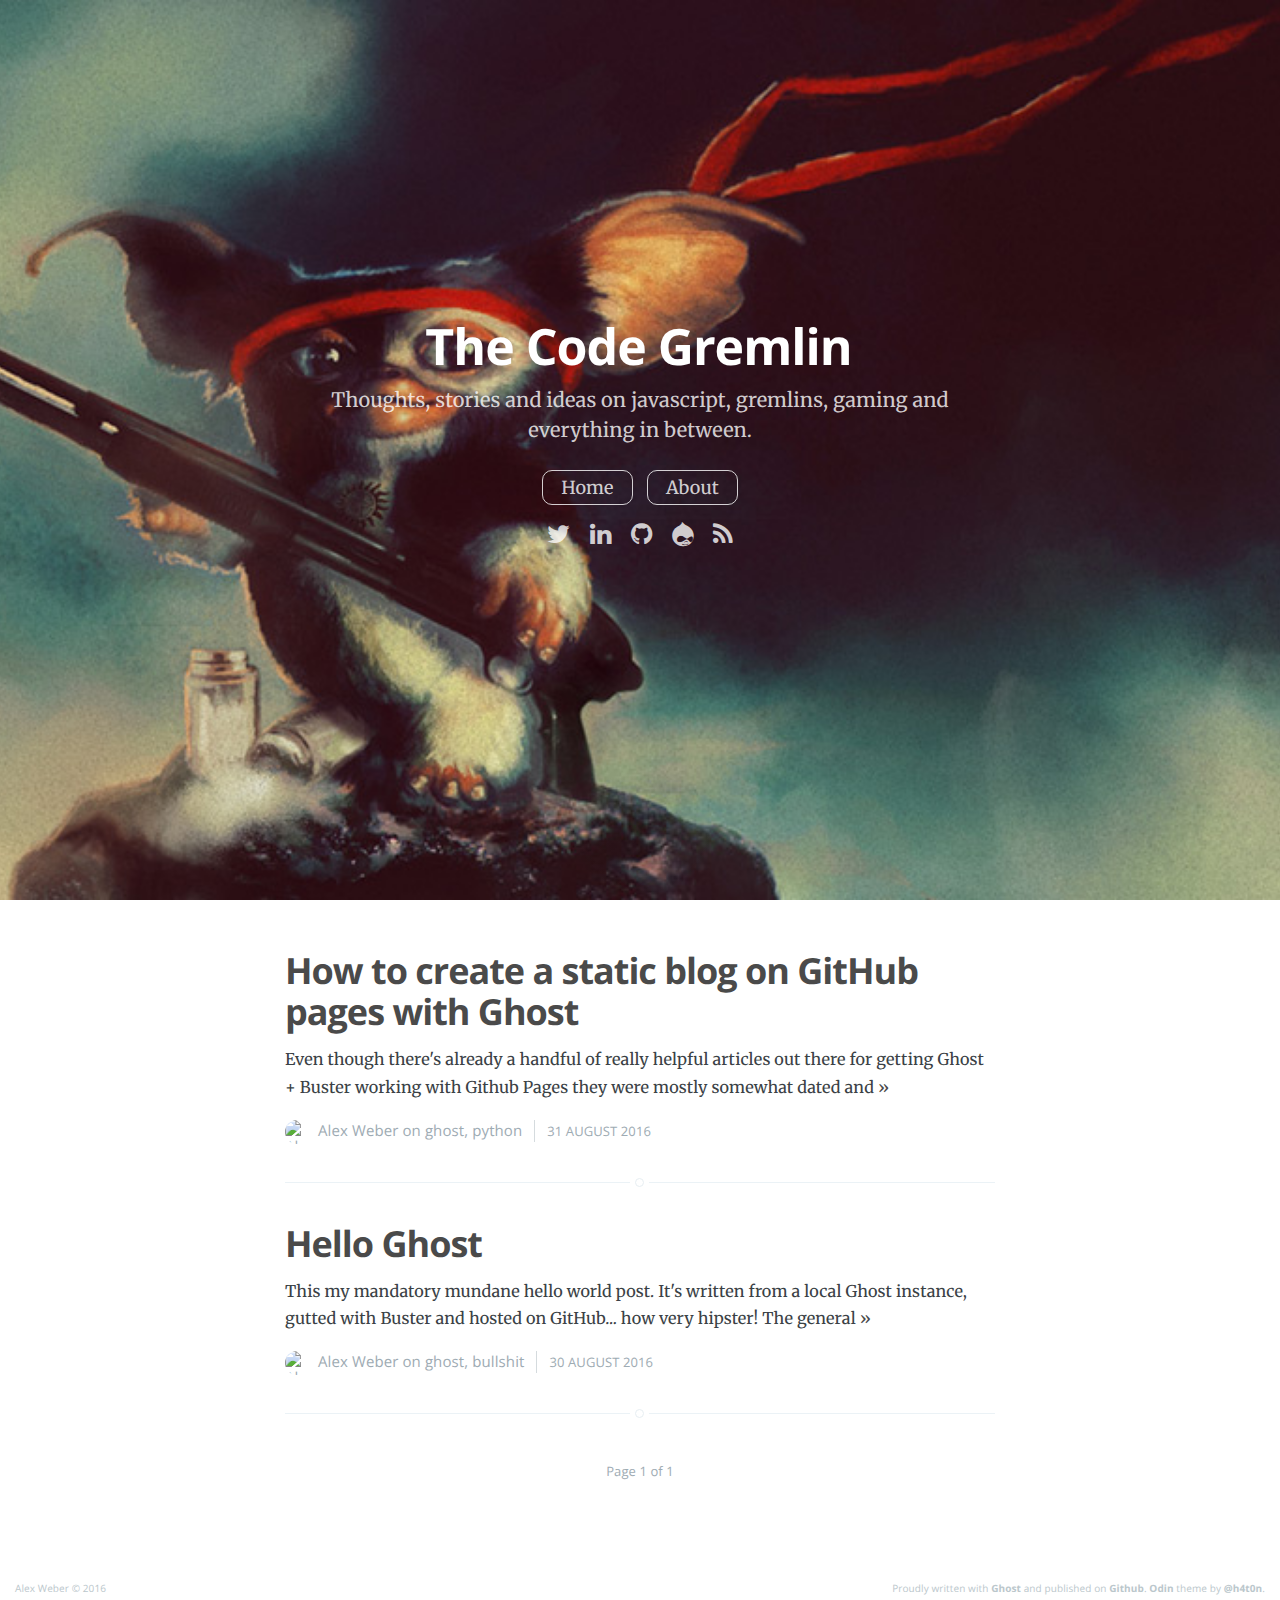
==== commit b4c27e60: "Gremlin activity detected at 2016-09-01 00:52:22" ====
--- a/index.html
+++ b/index.html
@@ -12,23 +12,29 @@
 
     <link rel="shortcut icon" href="favicon.ico">
 
+    <meta name="theme-color" content="#ffffff">
+
     <link rel="stylesheet" type="text/css" href="assets/css/screen.css">
+    <link rel="stylesheet" type="text/css" href="assets/css/custom.css">
     <link rel="stylesheet" type="text/css" href="https://fonts.googleapis.com/css?family=Merriweather:300,700,700italic,300italic|Open+Sans:700,400">
-
-    <link rel="canonical" href="http://alexweber.com.br/">
+    <link rel="stylesheet" href="https://maxcdn.bootstrapcdn.com/font-awesome/4.5.0/css/font-awesome.min.css">
+    <link rel="stylesheet" type="text/css" href="assets/css/prism.css">
+    <link rel="stylesheet" type="text/css" href="assets/css/rrssb.css">
+
+    <link rel="canonical" href="http://127.0.0.1:2368/">
     <meta name="referrer" content="no-referrer-when-downgrade">
     
     <meta property="og:site_name" content="The Code Gremlin">
     <meta property="og:type" content="website">
     <meta property="og:title" content="The Code Gremlin">
     <meta property="og:description" content="Thoughts, stories and ideas on javascript, gremlins, gaming and everything in between.">
-    <meta property="og:url" content="http://alexweber.com.br/">
-    <meta property="og:image" content="http://alexweber.com.br/content/images/2016/08/gizmo-twitch.jpg">
+    <meta property="og:url" content="http://127.0.0.1:2368/">
+    <meta property="og:image" content="http://127.0.0.1:2368/content/images/2016/08/gizmo-twitch.jpg">
     <meta name="twitter:card" content="summary_large_image">
     <meta name="twitter:title" content="The Code Gremlin">
     <meta name="twitter:description" content="Thoughts, stories and ideas on javascript, gremlins, gaming and everything in between.">
-    <meta name="twitter:url" content="http://alexweber.com.br/">
-    <meta name="twitter:image" content="http://alexweber.com.br/content/images/2016/08/gizmo-twitch.jpg">
+    <meta name="twitter:url" content="http://127.0.0.1:2368/">
+    <meta name="twitter:image" content="http://127.0.0.1:2368/content/images/2016/08/gizmo-twitch.jpg">
     <meta name="twitter:site" content="@alexweber15">
     <meta property="og:image:width" content="900">
     <meta property="og:image:height" content="480">
@@ -40,53 +46,73 @@
     "publisher": {
         "@type": "Organization",
         "name": "The Code Gremlin",
-        "logo": "http://alexweber.com.br/ghost/img/ghosticon.jpg"
+        "logo": "http://127.0.0.1:2368/ghost/img/ghosticon.jpg"
     },
-    "url": "http://alexweber.com.br/",
+    "url": "http://127.0.0.1:2368/",
     "image": {
         "@type": "ImageObject",
-        "url": "http://alexweber.com.br/content/images/2016/08/gizmo-twitch.jpg",
+        "url": "http://127.0.0.1:2368/content/images/2016/08/gizmo-twitch.jpg",
         "width": 900,
         "height": 480
     },
     "mainEntityOfPage": {
         "@type": "WebPage",
-        "@id": "http://alexweber.com.br"
+        "@id": "http://127.0.0.1:2368"
     },
     "description": "Thoughts, stories and ideas on javascript, gremlins, gaming and everything in between."
 }
     </script>
 
     <meta name="generator" content="Ghost 0.10">
-    <link rel="alternate" type="application/rss+xml" title="The Code Gremlin" href="http://alexweber.com.br/rss/index.rss">
+    <link rel="alternate" type="application/rss+xml" title="The Code Gremlin" href="http://127.0.0.1:2368/rss/index.rss">
+    <script>
+// to enable Google Analytics
+var ga_id = 'UA-3947692-5';
+
+// to enable Disqus
+var disqus_shortname = 'alexweber'
+
+
+// to enable Social Link Icons add the social_link object
+// with the pair key/value -> social_network/link
+// NB: the key is used to include the right icon from Font Awesome
+// (you can include any Font Awesome icon)
+
+// Example1: default social network icons
+var social_link = {
+    'twitter': 'https://twitter.com/alexweber15',
+    'linkedin': 'https://br.linkedin.com/in/alexweber15',
+    'github': 'https://github.com/alexweber',
+    'drupal': 'https://www.drupal.org/u/alexweber',
+    'rss':'http://alexweber.com.br/rss/'
+    // you can add more icons
+}
+</script>
 </head>
-<body class="home-template nav-closed">
-
-    <div class="nav">
-    <h3 class="nav-title">Menu</h3>
-    <a class="nav-close">
-        <span class="hidden">Close</span>
-    </a>
-    <ul>
-            <li class="nav-home nav-current" role="presentation"><a href="http://alexweber.com.br/">Home</a></li>
-    </ul>
-        <a class="subscribe-button icon-feed" href="http://alexweber.com.br/rss/index.rss">Subscribe</a>
-</div>
-<span class="nav-cover"></span>
+<body class="home-template">
 
 
     <div class="site-wrapper">
 
         
 <header class="main-header " style="background-image: url(content/images/2016/08/gizmo-twitch.jpg)">
-    <nav class="main-nav overlay clearfix">
-        
-            <a class="menu-button icon-menu"><span class="word">Menu</span></a>
-    </nav>
+
+
     <div class="vertical">
         <div class="main-header-content inner">
             <h1 class="page-title">The Code Gremlin</h1>
             <h2 class="page-description">Thoughts, stories and ideas on javascript, gremlins, gaming and everything in between.</h2>
+                <div class="menu">
+        <ul>
+                <li class="nav-home" role="presentation"><a href="http://127.0.0.1:2368/">Home</a></li>
+                <li class="nav-about" role="presentation"><a href="http://127.0.0.1:2368/about/">About</a></li>
+        </ul>
+    </div>
+
+            <div>
+    <ul class="social_link">
+    </ul>
+</div>
         </div>
     </div>
     <a class="scroll-down icon-arrow-left" href="index.html#content" data-offset="-45"><span class="hidden">Scroll Down</span></a>
@@ -101,17 +127,31 @@
 
 </div>
 
-<article class="post">
+<article class="post tag-ghost-tag tag-python">
+    <header class="post-header">
+        <h2 class="post-title"><a href="how-to-create-a-static-blog-on-github-pages-with-ghost/">How to create a static blog on GitHub pages with Ghost</a></h2>
+    </header>
+    <section class="post-excerpt">
+        <p>Even though there's already a handful of really helpful articles out there for getting Ghost + Buster working with Github Pages they were mostly somewhat dated and <a class="read-more" href="how-to-create-a-static-blog-on-github-pages-with-ghost/">»</a></p>
+    </section>
+    <footer class="post-meta">
+        <img class="author-thumb" src="https://www.gravatar.com/avatar/246d4ce9fe505b35c9bf029f1edabd85?s=250&d=mm&r=x" alt="Alex Weber" nopin="nopin">
+        <a href="author/alex/">Alex Weber</a>
+         on <a href="tag/ghost-tag/">ghost</a>, <a href="tag/python/">python</a>
+        <time class="post-date" datetime="2016-08-31">31 August 2016</time>
+    </footer>
+</article>
+<article class="post tag-ghost-tag tag-bullshit">
     <header class="post-header">
         <h2 class="post-title"><a href="hello-ghost/">Hello Ghost</a></h2>
     </header>
     <section class="post-excerpt">
-        <p>Hello from Ghost! This my mandatory mundane hello world post. <a class="read-more" href="hello-ghost/">»</a></p>
+        <p>This my mandatory mundane hello world post. It's written from a local Ghost instance, gutted with Buster and hosted on GitHub... how very hipster! The general <a class="read-more" href="hello-ghost/">»</a></p>
     </section>
     <footer class="post-meta">
-        <img class="author-thumb" src="http://www.gravatar.com/avatar/246d4ce9fe505b35c9bf029f1edabd85?s=250&amp;d=mm&amp;r=x" alt="Alex Weber" nopin="nopin">
+        <img class="author-thumb" src="https://www.gravatar.com/avatar/246d4ce9fe505b35c9bf029f1edabd85?s=250&d=mm&r=x" alt="Alex Weber" nopin="nopin">
         <a href="author/alex/">Alex Weber</a>
-        
+         on <a href="tag/ghost-tag/">ghost</a>, <a href="tag/bullshit/">bullshit</a>
         <time class="post-date" datetime="2016-08-30">30 August 2016</time>
     </footer>
 </article>
@@ -125,16 +165,67 @@
 
 
         <footer class="site-footer clearfix">
-            <section class="copyright"><a href="http://alexweber.com.br">The Code Gremlin</a> © 2016</section>
-            <section class="poweredby">Proudly published with <a href="https://ghost.org">Ghost</a></section>
+            <section class="copyright">Alex Weber © 2016</section>
+            <section class="poweredby">Proudly written with <a href="https://ghost.org" target="_blank" rel="nofollow">Ghost</a> and published on <a href="https://pages.github.com/" target="_blank" rel="nofollow">Github</a>.
+            <a href="https://github.com/h4t0n/odin" target="_blank" rel="nofollow">Odin</a> theme by <a href="https://twitter.com/h4t0n" target="_blank" rel="nofollow">@h4t0n</a>.</section>
         </footer>
 
     </div>
 
-    <script type="text/javascript" src="https://code.jquery.com/jquery-1.12.0.min.js"></script>
+    <script type="text/javascript" src="https://code.jquery.com/jquery-1.11.3.min.js"></script>
     
+
     <script type="text/javascript" src="assets/js/jquery.fitvids.js"></script>
     <script type="text/javascript" src="assets/js/index.js"></script>
+    <script type="text/javascript" src="assets/js/prism.js"></script>
+    <script type="text/javascript" src="assets/js/rrssb.min.js"></script>
+
+    <script type="text/javascript">
+        jQuery(document).ready(function($) {
+
+            $('.rrssb-buttons').rrssb({
+                // required:
+                title: '',
+                url: 'http://127.0.0.1:2368',
+
+                // optional:
+                 description: '',
+                // emailBody: 'Usually email body is just the description + url, but you can customize it if you want'
+            });
+
+        });
+    </script>
+
+    <script>
+        // TO ACTIVATE ADD var ga_id = "your_ga_id" to ghost code injection header
+        if (window.ga_id) {
+            (function(i,s,o,g,r,a,m){i['GoogleAnalyticsObject']=r;i[r]=i[r]||function(){
+            (i[r].q=i[r].q||[]).push(arguments)},i[r].l=1*new Date();a=s.createElement(o),
+            m=s.getElementsByTagName(o)[0];a.async=1;a.src=g;m.parentNode.insertBefore(a,m)
+            })(window,document,'script','//www.google-analytics.com/analytics.js','ga');
+            ga('create', window.ga_id, 'auto');
+            ga('require', 'linkid', 'linkid.js');
+            ga('send', 'pageview');
+        }
+    </script>
+
+    <script>
+        if(window.social_link){
+            var url_regexp = /^(https?:\/\/)?([\da-z\.-]+)\.([a-z\.]{2,6})([\/\w \.-]*)*\/?$/
+            $.each(window.social_link,function(type, url){
+                if(typeof url ==="string" && url_regexp.test(url)){
+                    $('<li>').append($('<a>',{
+                                        html: '<i class="fa fa-'+type+'"></i>',
+                                        title: type,
+                                        href: url,
+                                        target: "_blank"
+                                    })
+                                ).appendTo('.social_link');
+
+                }
+            })
+        }
+    </script>
 
 </body>
 </html>--- a/assets/css/screen.css
+++ b/assets/css/screen.css
@@ -10,93 +10,94 @@
     3.  Utilities
     4.  General
     5.  Single Post
-    6.  Author Profile
-    7.  Read More
+    6.  Tag Archive
+    7.  Read Next
     8.  Third Party Elements
     9.  Pagination
-    10. Subscribe
-    11. Footer
-    12. Media Queries (Tablet)
-    13. Media Queries (Mobile)
-    14. Animations
+    10.  Footer
+    11. Media Queries (Tablet)
+    12. Media Queries (Mobile)
+    13. Animations
 
 */
 
 /* ==========================================================================
-   0. normalize.css v3.0.3 | MIT License | git.io/normalize | (minified)
+   0. Normalize.css v2.1.3 | MIT License | git.io/normalize | (minified)
    ========================================================================== */
 
-html {
-    font-family: sans-serif;
-    -ms-text-size-adjust: 100%;
-    -webkit-text-size-adjust: 100%
-}
-body { margin: 0; }
 article, aside, details,
 figcaption, figure,
-footer, header,
-main, menu, nav,
-section, summary { display:block; }
-audio, canvas, progress, video {
-    display: inline-block;
-    vertical-align: baseline;
-}
+footer, header, hgroup,
+main, nav, section,
+summary { display: block; }
+audio, canvas, video { display: inline-block; }
 audio:not([controls]) { display: none; height: 0; }
 [hidden], template { display: none; }
-a { background-color: transparent;}
+html {
+   font-family: sans-serif;
+   -ms-text-size-adjust: 100%;
+   -webkit-text-size-adjust: 100%;
+}
+body { margin: 0; }
+a { background: transparent; }
+a:focus { outline: thin dotted; }
 a:active, a:hover { outline: 0; }
+h1 { font-size: 2em; margin: 0.67em 0; }
 abbr[title] { border-bottom: 1px dotted; }
-b, strong { font-weight: bold; }
+b, strong { font-weight: 700; }
 dfn { font-style: italic; }
-h1 { font-size: 2em; margin: 0.67em 0; }
-mark { background: #ff0; color: #000; }
+hr {
+   -moz-box-sizing: content-box;
+   box-sizing: content-box;
+   height: 0;
+}
+mark { background: #FF0; color: #000; }
+code, kbd, pre,
+samp { font-family: monospace, serif; font-size: 1em; }
+pre { white-space: pre-wrap; }
+q { quotes: "\201C" "\201D" "\2018" "\2019"; }
 small { font-size: 80%; }
 sub, sup {
-    font-size: 75%;
-    line-height: 0;
-    position: relative;
-    vertical-align: baseline;
+   font-size: 75%;
+   line-height: 0;
+   position: relative;
+   vertical-align: baseline;
 }
 sup { top: -0.5em; }
 sub { bottom: -0.25em; }
 img { border: 0; }
 svg:not(:root) { overflow: hidden; }
-figure { margin: 1em 40px; }
-hr { box-sizing: content-box; height: 0; }
-pre { overflow: auto; }
-code, kbd, pre, samp { font-family: monospace, monospace; font-size: 1em; }
-button, input, optgroup, select, textarea {
-    color: inherit;
-    font: inherit;
-    margin: 0;
-}
-button { overflow: visible; }
+figure { margin: 0; }
+fieldset {
+   border: 1px solid #c0c0c0;
+   margin: 0 2px;
+   padding: 0.35em 0.625em 0.75em;
+}
+legend { border: 0; padding: 0; }
+button, input, select,
+textarea { font-family: inherit; font-size: 100%; margin: 0; }
+button, input { line-height: normal; }
 button, select { text-transform: none; }
 button, html input[type="button"],
 input[type="reset"], input[type="submit"] {
-    -webkit-appearance: button;
-    cursor: pointer;
+   -webkit-appearance: button;
+   cursor: pointer;
 }
 button[disabled], html input[disabled] { cursor: default; }
-button::-moz-focus-inner, input::-moz-focus-inner { border: 0; padding: 0; }
-input { line-height: normal; }
 input[type="checkbox"],
 input[type="radio"] { box-sizing: border-box; padding: 0; }
-input[type="number"]::-webkit-inner-spin-button,
-input[type="number"]::-webkit-outer-spin-button { height: auto; }
-input[type="search"] { -webkit-appearance: textfield; }
+input[type="search"] {
+   -webkit-appearance: textfield;
+   -moz-box-sizing: content-box;
+   -webkit-box-sizing: content-box;
+   box-sizing: content-box;
+}
 input[type="search"]::-webkit-search-cancel-button,
 input[type="search"]::-webkit-search-decoration { -webkit-appearance: none; }
-fieldset {
-    border: 1px solid #c0c0c0;
-    margin: 0 2px;
-    padding: 0.35em 0.625em 0.75em;
-}
-legend { border: 0; padding: 0; }
-textarea { overflow: auto; }
-optgroup { font-weight: bold; }
-table{ border-collapse: collapse; border-spacing: 0; }
-td, th{ padding: 0; }
+button::-moz-focus-inner,
+input::-moz-focus-inner { border: 0; padding: 0; }
+textarea { overflow: auto; vertical-align: top; }
+table { border-collapse: collapse; border-spacing: 0; }
 
 
 /* ==========================================================================
@@ -106,11 +107,11 @@
 /* Import the font file with the icons in it */
 @font-face {
     font-family: "casper-icons";
-    src:url("../fonts/casper-icons.eot%3Fv=1");
-    src:url("../fonts/casper-icons.eot%3Fv=1") format("embedded-opentype"),
-        url("../fonts/casper-icons.woff") format("woff"),
-        url("../fonts/casper-icons.ttf") format("truetype"),
-        url("../fonts/casper-icons.svg%3Fv=1") format("svg");
+    src:url("../fonts/casper-icons.eot?v=1.html");
+    src:url("../fonts/casper-icons.eot?v=1.html") format("embedded-opentype"),
+        url("../fonts/casper-icons.woff.html") format("woff"),
+        url("../fonts/casper-icons.ttf.html") format("truetype"),
+        url("../fonts/casper-icons.svg?v=1.html") format("svg");
     font-weight: normal;
     font-style: normal;
 }
@@ -228,7 +229,6 @@
 
 h3 {
     font-size: 3rem;
-    letter-spacing: -0.6px;
 }
 
 h4 {
@@ -344,9 +344,6 @@
     border: #E3EDF3 1px solid;
     background: #F7FAFB;
     border-radius: 2px;
-    -webkit-font-feature-settings: "liga" 0;
-    -moz-font-feature-settings: "liga" 0;
-    font-feature-settings: "liga" 0;
 }
 
 pre {
@@ -440,78 +437,6 @@
 margin on the iframe, cause it breaks stuff. */
 .fluid-width-video-wrapper iframe {
     margin: 0;
-}
-
-textarea, select, input {
-    width: 260px;
-    padding: 6px 9px;
-    margin: 0 0 5px 0;
-    outline: 0;
-    font-family: 'Open Sans', sans-serif;
-    font-size: 1.6rem;
-    font-weight: 100;
-    line-height: 1.4em;
-    background: #fff;
-    border: #e7eef2 1px solid;
-    border-radius: 4px;
-    box-shadow: none;
-    -webkit-appearance: none;
-}
-
-textarea {
-    width: 100%;
-    max-width: 340px;
-    min-width: 250px;
-    height: auto;
-    min-height: 80px;
-}
-
-input[type="text"]:focus,
-input[type="email"]:focus,
-input[type="search"]:focus,
-input[type="tel"]:focus,
-input[type="url"]:focus,
-input[type="password"]:focus,
-input[type="number"]:focus,
-input[type="date"]:focus,
-input[type="month"]:focus,
-input[type="week"]:focus,
-input[type="time"]:focus,
-input[type="datetime"]:focus,
-input[type="datetime-local"]:focus,
-textarea:focus {
-    border: #bbc7cc 1px solid;
-    background: #fff;
-    outline: none;
-    outline-width: 0;
-}
-
-select {
-    width: 270px;
-    height: 30px;
-    line-height: 30px;
-}
-
-button {
-    min-height: 35px;
-    width: auto;
-    display: inline-block;
-    padding: 0.1rem 1.5rem;
-    cursor: pointer;
-    outline: none;
-    text-decoration: none;
-    color: #fff;
-    font-family: 'Open Sans', sans-serif;
-    font-size: 11px; /* Hacks targeting Firefox. */
-    line-height: 13px; /* Hacks targeting Firefox. */
-    font-weight: 300;
-    text-align: center;
-    letter-spacing: 1px;
-    text-transform: uppercase;
-    text-shadow: none;
-    border-radius: 0.3rem;
-    border: rgba(0,0,0,0.05) 0.1em solid;
-    background: #5ba4e5;
 }
 
 
@@ -1195,7 +1120,7 @@
 .post-footer {
     position: relative;
     margin: 6rem 0 0 0;
-    padding: 3rem 0 0 0;
+    padding: 6rem 0 0 0;
     border-top: #EBF2F6 1px solid;
 }
 
@@ -1248,7 +1173,7 @@
    links remain at a fixed width the whole time */
 .post-footer .share {
     position: absolute;
-    top: 3rem;
+    top: 6rem;
     right: 0;
     width: 140px;
 }
@@ -1538,7 +1463,6 @@
 .gist table {
     margin: 0;
     font-size: 1.4rem;
-    text-rendering: auto;
 }
 .gist td {
     line-height: 1.4;
@@ -1640,65 +1564,7 @@
 
 
 /* ==========================================================================
-   10. Subscribe - Generate those email subscribers
-   ========================================================================== */
-
-.gh-subscribe {
-    border: #e7eef2 1px solid;
-    padding: 3rem;
-    margin-top: 3rem;
-    text-align: center;
-    background: #f5f8fa;
-    border-radius: 5px;
-}
-
-.gh-subscribe-title {
-    margin-bottom: 0;
-    font-size: 2.4rem
-}
-
-.gh-subscribe p {
-    margin-top: 0;
-    font-size: 1.5rem;
-}
-
-.gh-subscribe form {
-    display: flex;
-    justify-content: center;
-    margin: 20px 0 0 0;
-}
-
-.gh-subscribe .form-group {
-    flex-grow: 1;
-    max-width: 300px;
-}
-
-.gh-subscribe .subscribe-email {
-    box-sizing: border-box;
-    width: 100%;
-    margin: 0;
-    border-radius: 4px 0 0 4px;
-    transition: all ease 0.5s;
-}
-
-.gh-subscribe .subscribe-email:focus {
-    border: #5ba4e5 1px solid;
-    transition: all ease 0.2s;
-}
-
-.gh-subscribe button {
-    margin-left: -1px;
-    border-radius: 0 4px 4px 0;
-}
-
-.gh-subscribe-rss {
-    font-family: 'Open Sans', sans-serif;
-    font-size: 1.2rem;
-    line-height: 1.4em;
-}
-
-/* ==========================================================================
-   11. Footer - The bottom of every page
+   10. Footer - The bottom of every page
    ========================================================================== */
 
 .site-footer {
@@ -1736,7 +1602,7 @@
 
 
 /* ==========================================================================
-   12. Media Queries - Smaller than 900px
+   11. Media Queries - Smaller than 900px
    ========================================================================== */
 
 @media only screen and (max-width: 900px) {
@@ -1852,18 +1718,6 @@
         padding: 0;
     }
 
-    .gh-subscribe {
-        padding: 2rem;
-    }
-
-    .gh-subscribe-title {
-        font-size: 2rem
-    }
-
-    .gh-subscribe p {
-        font-size: 1.4rem;
-    }
-
     .read-next {
         -webkit-box-orient: vertical;
         -webkit-box-direction: normal;
@@ -1886,7 +1740,7 @@
 
 
 /* ==========================================================================
-   13. Media Queries - Smaller than 500px
+   12. Media Queries - Smaller than 500px
    ========================================================================== */
 
 @media only screen and (max-width: 500px) {
@@ -2124,10 +1978,6 @@
         height: 20vh;
     }
 
-    .post-footer .author-image {
-        top: -60px;
-    }
-
     .author-profile .author-image {
         margin-top: -70px;
     }
@@ -2138,14 +1988,6 @@
 
     .archive-template .main-header .page-description {
         display: none;
-    }
-
-    .gh-subscribe {
-        padding: 15px;
-    }
-
-    .gh-subscribe form {
-        margin-top: 10px;
     }
 
     .read-next {
@@ -2161,7 +2003,7 @@
 
 
 /* ==========================================================================
-   14. Animations
+   13. Animations
    ========================================================================== */
 
 /* Used to fade in title/desc on the home page */
@@ -2206,15 +2048,15 @@
     }
 }
 @keyframes bounce {
-    0%, 10%, 25%, 40%, 50% {
+    0%, 20%, 50%, 80%, 100% {
         -webkit-transform: translateY(0) rotate(-90deg);
                 transform: translateY(0) rotate(-90deg);
     }
-    20% {
+    40% {
         -webkit-transform: translateY(-10px) rotate(-90deg);
                 transform: translateY(-10px) rotate(-90deg);
     }
-    30% {
+    60% {
         -webkit-transform: translateY(-5px) rotate(-90deg);
                 transform: translateY(-5px) rotate(-90deg);
     }
--- a/assets/css/custom.css
+++ b/assets/css/custom.css
@@ -0,0 +1,148 @@
+.post-header .social-share {
+    margin-top: 1em;
+}
+.main-header-content .blog-logo {
+    float: none;
+    margin-top: 10px;
+}
+.main-header-content .blog-logo img {
+    width: 13rem;
+    height: auto;
+    display: inline;
+    border-radius: 50%;
+    padding: 0;
+    border: 3px solid rgb(255, 255, 255);
+}
+.post-template .post-header {
+    text-align: center;
+}
+.back-button {
+    float: left;
+    height: 38px;
+    padding: 0 15px 0 10px;
+    border: transparent 1px solid;
+    color: #9EABB3;
+    text-align: center;
+    font-size: 12px;
+    text-transform: uppercase;
+    line-height: 35px;
+    border-radius: 3px;
+    transition: all ease 0.3s;
+    background: white;
+    position: static;
+}
+.back-button:before {
+    position: relative;
+    bottom: -2px;
+    font-size: 13px;
+    line-height: 0;
+    margin-right: 8px;
+}
+.subscribe-button {
+    float: right;
+    height: 38px;
+    padding: 0 20px;
+    border: transparent 1px solid;
+    color: #9EABB3 !important;
+    text-align: center;
+    font-size: 12px;
+    text-transform: uppercase;
+    line-height: 35px;
+    white-space: nowrap;
+    border-radius: 3px;
+    transition: all ease 0.3s;
+    position: static;
+    background: white;
+}
+.subscribe-button:before {
+    font-size: 9px;
+    margin-right: 6px;
+}
+
+/* Add a border to the buttons on hover */
+
+.back-button:hover, .subscribe-button:hover {
+    border-color: rgba(0, 0, 0, 0.8);
+    color: rgb(0, 0, 0) !important;
+}
+.post-footer .author {
+    text-align: center;
+    margin-right: 0;
+}
+
+/* social link */
+
+.main-header .social_link {
+    padding: 0;
+    list-style-type: none;
+}
+.main-header .social_link li {
+    display: inline;
+    font-size: 2.5rem;
+}
+.main-header .social_link li a {
+    display: inline-block;
+    padding: 10px;
+    transition: all 0.1s ease-in-out;
+    color: rgba(255, 255, 255, 0.8);
+}
+.main-header .social_link li a {
+    display: inline-block;
+    padding: 10px;
+    transition: all 0.1s ease-in-out;
+    color: rgba(255, 255, 255, 0.8);
+}
+.main-header.no-cover .social_link li a {
+    color: rgba(0, 0, 0, 0.8);
+}
+.main-header .social_link li a:hover {
+    transform: scale(1.3);
+}
+
+/* Menu */
+
+.menu {
+    margin-top: 1.2em;
+}
+.menu ul {
+    list-style-type: none;
+    margin: 0;
+    padding: 0;
+}
+.menu ul li {
+    display: inline-block;
+    ;
+    margin: 5px;
+}
+.menu ul li a {
+    border: rgba(255, 255, 255, 0.8) 1.5px solid;
+    font-weight: 400;
+    color: #9EABB3;
+    text-align: center;
+    border-radius: 10px;
+    text-align: center;
+    padding: 5px 18px;
+    text-decoration: none;
+    color: rgba(255, 255, 255, 0.8);
+    transition: all 0.1s ease-in-out;
+}
+.no-cover .menu ul li a {
+    color: rgba(0, 0, 0, 0.55);
+    border: rgba(0, 0, 0, 0.55) 1.5px solid;
+}
+.menu ul li a:hover {
+    border-color: white;
+    color: white;
+}
+.menu ul li.nav-current a {
+    border-color: white;
+    color: white;
+}
+.no-cover .menu ul li a:hover {
+    color: black;
+    border-color: black;
+}
+.no-cover .menu ul li.nav-current a {
+    color: black;
+    border-color: black;
+}
--- a/assets/css/prism.css
+++ b/assets/css/prism.css
@@ -0,0 +1,123 @@
+/* http://prismjs.com/download.html?themes=prism-okaidia&languages=[base64] */
+/**
+ * okaidia theme for JavaScript, CSS and HTML
+ * Loosely based on Monokai textmate theme by http://www.monokai.nl/
+ * @author ocodia
+ */
+
+code[class*="language-"],
+pre[class*="language-"] {
+	color: #f8f8f2;
+	text-shadow: 0 1px rgba(0, 0, 0, 0.3);
+	font-family: Consolas, Monaco, 'Andale Mono', 'Ubuntu Mono', monospace;
+	direction: ltr;
+	text-align: left;
+	white-space: pre;
+	word-spacing: normal;
+	word-break: normal;
+	word-wrap: normal;
+	line-height: 1.5;
+
+	-moz-tab-size: 4;
+	-o-tab-size: 4;
+	tab-size: 4;
+
+	-webkit-hyphens: none;
+	-moz-hyphens: none;
+	-ms-hyphens: none;
+	hyphens: none;
+}
+
+/* Code blocks */
+pre[class*="language-"] {
+	padding: 1em;
+	margin: .5em 0;
+	overflow: auto;
+	border-radius: 0.3em;
+}
+
+:not(pre) > code[class*="language-"],
+pre[class*="language-"] {
+	background: #272822;
+}
+
+/* Inline code */
+:not(pre) > code[class*="language-"] {
+	padding: .1em;
+	border-radius: .3em;
+	white-space: normal;
+}
+
+.token.comment,
+.token.prolog,
+.token.doctype,
+.token.cdata {
+	color: slategray;
+}
+
+.token.punctuation {
+	color: #f8f8f2;
+}
+
+.namespace {
+	opacity: .7;
+}
+
+.token.property,
+.token.tag,
+.token.constant,
+.token.symbol,
+.token.deleted {
+	color: #f92672;
+}
+
+.token.boolean,
+.token.number {
+	color: #ae81ff;
+}
+
+.token.selector,
+.token.attr-name,
+.token.string,
+.token.char,
+.token.builtin,
+.token.inserted {
+	color: #a6e22e;
+}
+
+.token.operator,
+.token.entity,
+.token.url,
+.language-css .token.string,
+.style .token.string,
+.token.variable {
+	color: #f8f8f2;
+}
+
+.token.atrule,
+.token.attr-value,
+.token.function {
+	color: #e6db74;
+}
+
+.token.keyword {
+	color: #66d9ef;
+}
+
+.token.regex,
+.token.important {
+	color: #fd971f;
+}
+
+.token.important,
+.token.bold {
+	font-weight: bold;
+}
+.token.italic {
+	font-style: italic;
+}
+
+.token.entity {
+	cursor: help;
+}
+
--- a/assets/css/rrssb.css
+++ b/assets/css/rrssb.css
@@ -0,0 +1 @@
+.rrssb-buttons{box-sizing:border-box;font-family:"Helvetica Neue",Helvetica,Arial,sans-serif;font-size:12px;height:36px;margin:0;padding:0;width:100%}.rrssb-buttons:after{clear:both}.rrssb-buttons:after,.rrssb-buttons:before{content:' ';display:table}.rrssb-buttons li{box-sizing:border-box;float:left;height:100%;line-height:13px;list-style:none;margin:0;padding:0 2px}.rrssb-buttons li.rrssb-email a{background-color:#0a88ff}.rrssb-buttons li.rrssb-email a:hover{background-color:#006ed6}.rrssb-buttons li.rrssb-facebook a{background-color:#306199}.rrssb-buttons li.rrssb-facebook a:hover{background-color:#244872}.rrssb-buttons li.rrssb-tumblr a{background-color:#32506d}.rrssb-buttons li.rrssb-tumblr a:hover{background-color:#22364a}.rrssb-buttons li.rrssb-linkedin a{background-color:#007bb6}.rrssb-buttons li.rrssb-linkedin a:hover{background-color:#005983}.rrssb-buttons li.rrssb-twitter a{background-color:#26c4f1}.rrssb-buttons li.rrssb-twitter a:hover{background-color:#0eaad6}.rrssb-buttons li.rrssb-googleplus a{background-color:#e93f2e}.rrssb-buttons li.rrssb-googleplus a:hover{background-color:#ce2616}.rrssb-buttons li.rrssb-youtube a{background-color:#df1c31}.rrssb-buttons li.rrssb-youtube a:hover{background-color:#b21627}.rrssb-buttons li.rrssb-reddit a{background-color:#8bbbe3}.rrssb-buttons li.rrssb-reddit a:hover{background-color:#62a3d9}.rrssb-buttons li.rrssb-pinterest a{background-color:#b81621}.rrssb-buttons li.rrssb-pinterest a:hover{background-color:#8a1119}.rrssb-buttons li.rrssb-pocket a{background-color:#ed4054}.rrssb-buttons li.rrssb-pocket a:hover{background-color:#e4162d}.rrssb-buttons li.rrssb-github a{background-color:#444}.rrssb-buttons li.rrssb-github a:hover{background-color:#2b2b2b}.rrssb-buttons li.rrssb-instagram a{background-color:#125688}.rrssb-buttons li.rrssb-instagram a:hover{background-color:#0c3a5b}.rrssb-buttons li.rrssb-delicious a{background-color:#0b79e5}.rrssb-buttons li.rrssb-delicious a:hover{background-color:#095fb4}.rrssb-buttons li.rrssb-vk a{background-color:#4d71a9}.rrssb-buttons li.rrssb-vk a:hover{background-color:#3d5a86}.rrssb-buttons li.rrssb-hackernews a{background-color:#f60}.rrssb-buttons li.rrssb-hackernews a:hover{background-color:#cc5200}.rrssb-buttons li a{background-color:#ccc;border-radius:2px;box-sizing:border-box;display:block;-moz-osx-font-smoothing:grayscale;-webkit-font-smoothing:antialiased;font-weight:700;height:100%;padding:11px 7px 12px 27px;position:relative;text-align:center;text-decoration:none;text-transform:uppercase;-webkit-transition:background-color .2s ease-in-out;transition:background-color .2s ease-in-out;width:100%}.rrssb-buttons li a .rrssb-icon{display:block;left:10px;padding-top:9px;position:absolute;top:0;width:10%}.rrssb-buttons li a .rrssb-icon svg{height:17px;width:17px}.rrssb-buttons li a .rrssb-icon svg path{fill:#fff}.rrssb-buttons li a .rrssb-text{color:#fff}.rrssb-buttons li a:active{box-shadow:inset 1px 3px 15px 0 rgba(22,0,0,.25)}.rrssb-buttons li.small a{padding:0}.rrssb-buttons li.small a .rrssb-icon{left:auto;margin:0 auto;overflow:hidden;position:relative;top:auto;width:100%}.rrssb-buttons li.small a .rrssb-text{visibility:hidden}.rrssb-buttons.large-format,.rrssb-buttons.large-format li{height:auto}.rrssb-buttons.large-format li a{-webkit-backface-visibility:hidden;backface-visibility:hidden;border-radius:.2em;padding:8.5% 0 8.5% 12%}.rrssb-buttons.large-format li a .rrssb-icon{height:100%;left:7%;padding-top:0;width:12%}.rrssb-buttons.large-format li a .rrssb-icon svg{height:100%;position:absolute;top:0;width:100%}.rrssb-buttons.large-format li a .rrssb-text{-webkit-backface-visibility:hidden;backface-visibility:hidden}.rrssb-buttons.small-format{padding-top:5px}.rrssb-buttons.small-format li{height:80%;padding:0 1px}.rrssb-buttons.small-format li a .rrssb-icon{height:100%;padding-top:0}.rrssb-buttons.small-format li a .rrssb-icon svg{height:48%;position:relative;top:6px;width:80%}.rrssb-buttons.tiny-format{height:22px;position:relative}.rrssb-buttons.tiny-format li{padding-right:7px}.rrssb-buttons.tiny-format li a{background-color:transparent;padding:0}.rrssb-buttons.tiny-format li a .rrssb-icon svg{height:70%;width:100%}.rrssb-buttons.tiny-format li a:active,.rrssb-buttons.tiny-format li a:hover{background-color:transparent}.rrssb-buttons.tiny-format li.rrssb-email a .rrssb-icon svg path{fill:#0a88ff}.rrssb-buttons.tiny-format li.rrssb-email a .rrssb-icon:hover .rrssb-icon svg path{fill:#0054a3}.rrssb-buttons.tiny-format li.rrssb-facebook a .rrssb-icon svg path{fill:#306199}.rrssb-buttons.tiny-format li.rrssb-facebook a .rrssb-icon:hover .rrssb-icon svg path{fill:#18304b}.rrssb-buttons.tiny-format li.rrssb-tumblr a .rrssb-icon svg path{fill:#32506d}.rrssb-buttons.tiny-format li.rrssb-tumblr a .rrssb-icon:hover .rrssb-icon svg path{fill:#121d27}.rrssb-buttons.tiny-format li.rrssb-linkedin a .rrssb-icon svg path{fill:#007bb6}.rrssb-buttons.tiny-format li.rrssb-linkedin a .rrssb-icon:hover .rrssb-icon svg path{fill:#003650}.rrssb-buttons.tiny-format li.rrssb-twitter a .rrssb-icon svg path{fill:#26c4f1}.rrssb-buttons.tiny-format li.rrssb-twitter a .rrssb-icon:hover .rrssb-icon svg path{fill:#0b84a6}.rrssb-buttons.tiny-format li.rrssb-googleplus a .rrssb-icon svg path{fill:#e93f2e}.rrssb-buttons.tiny-format li.rrssb-googleplus a .rrssb-icon:hover .rrssb-icon svg path{fill:#a01e11}.rrssb-buttons.tiny-format li.rrssb-youtube a .rrssb-icon svg path{fill:#df1c31}.rrssb-buttons.tiny-format li.rrssb-youtube a .rrssb-icon:hover .rrssb-icon svg path{fill:#84111d}.rrssb-buttons.tiny-format li.rrssb-reddit a .rrssb-icon svg path{fill:#8bbbe3}.rrssb-buttons.tiny-format li.rrssb-reddit a .rrssb-icon:hover .rrssb-icon svg path{fill:#398bcf}.rrssb-buttons.tiny-format li.rrssb-pinterest a .rrssb-icon svg path{fill:#b81621}.rrssb-buttons.tiny-format li.rrssb-pinterest a .rrssb-icon:hover .rrssb-icon svg path{fill:#5d0b11}.rrssb-buttons.tiny-format li.rrssb-pocket a .rrssb-icon svg path{fill:#ed4054}.rrssb-buttons.tiny-format li.rrssb-pocket a .rrssb-icon:hover .rrssb-icon svg path{fill:#b61124}.rrssb-buttons.tiny-format li.rrssb-github a .rrssb-icon svg path{fill:#444}.rrssb-buttons.tiny-format li.rrssb-github a .rrssb-icon:hover .rrssb-icon svg path{fill:#111}.rrssb-buttons.tiny-format li.rrssb-instagram a .rrssb-icon svg path{fill:#125688}.rrssb-buttons.tiny-format li.rrssb-instagram a .rrssb-icon:hover .rrssb-icon svg path{fill:#061d2e}.rrssb-buttons.tiny-format li.rrssb-delicious a .rrssb-icon svg path{fill:#0b79e5}.rrssb-buttons.tiny-format li.rrssb-delicious a .rrssb-icon:hover .rrssb-icon svg path{fill:#064684}.rrssb-buttons.tiny-format li.rrssb-vk a .rrssb-icon svg path{fill:#4d71a9}.rrssb-buttons.tiny-format li.rrssb-vk a .rrssb-icon:hover .rrssb-icon svg path{fill:#2d4263}.rrssb-buttons.tiny-format li.rrssb-hackernews a .rrssb-icon svg path{fill:#f60}.rrssb-buttons.tiny-format li.rrssb-hackernews a .rrssb-icon:hover .rrssb-icon svg path{fill:#993d00}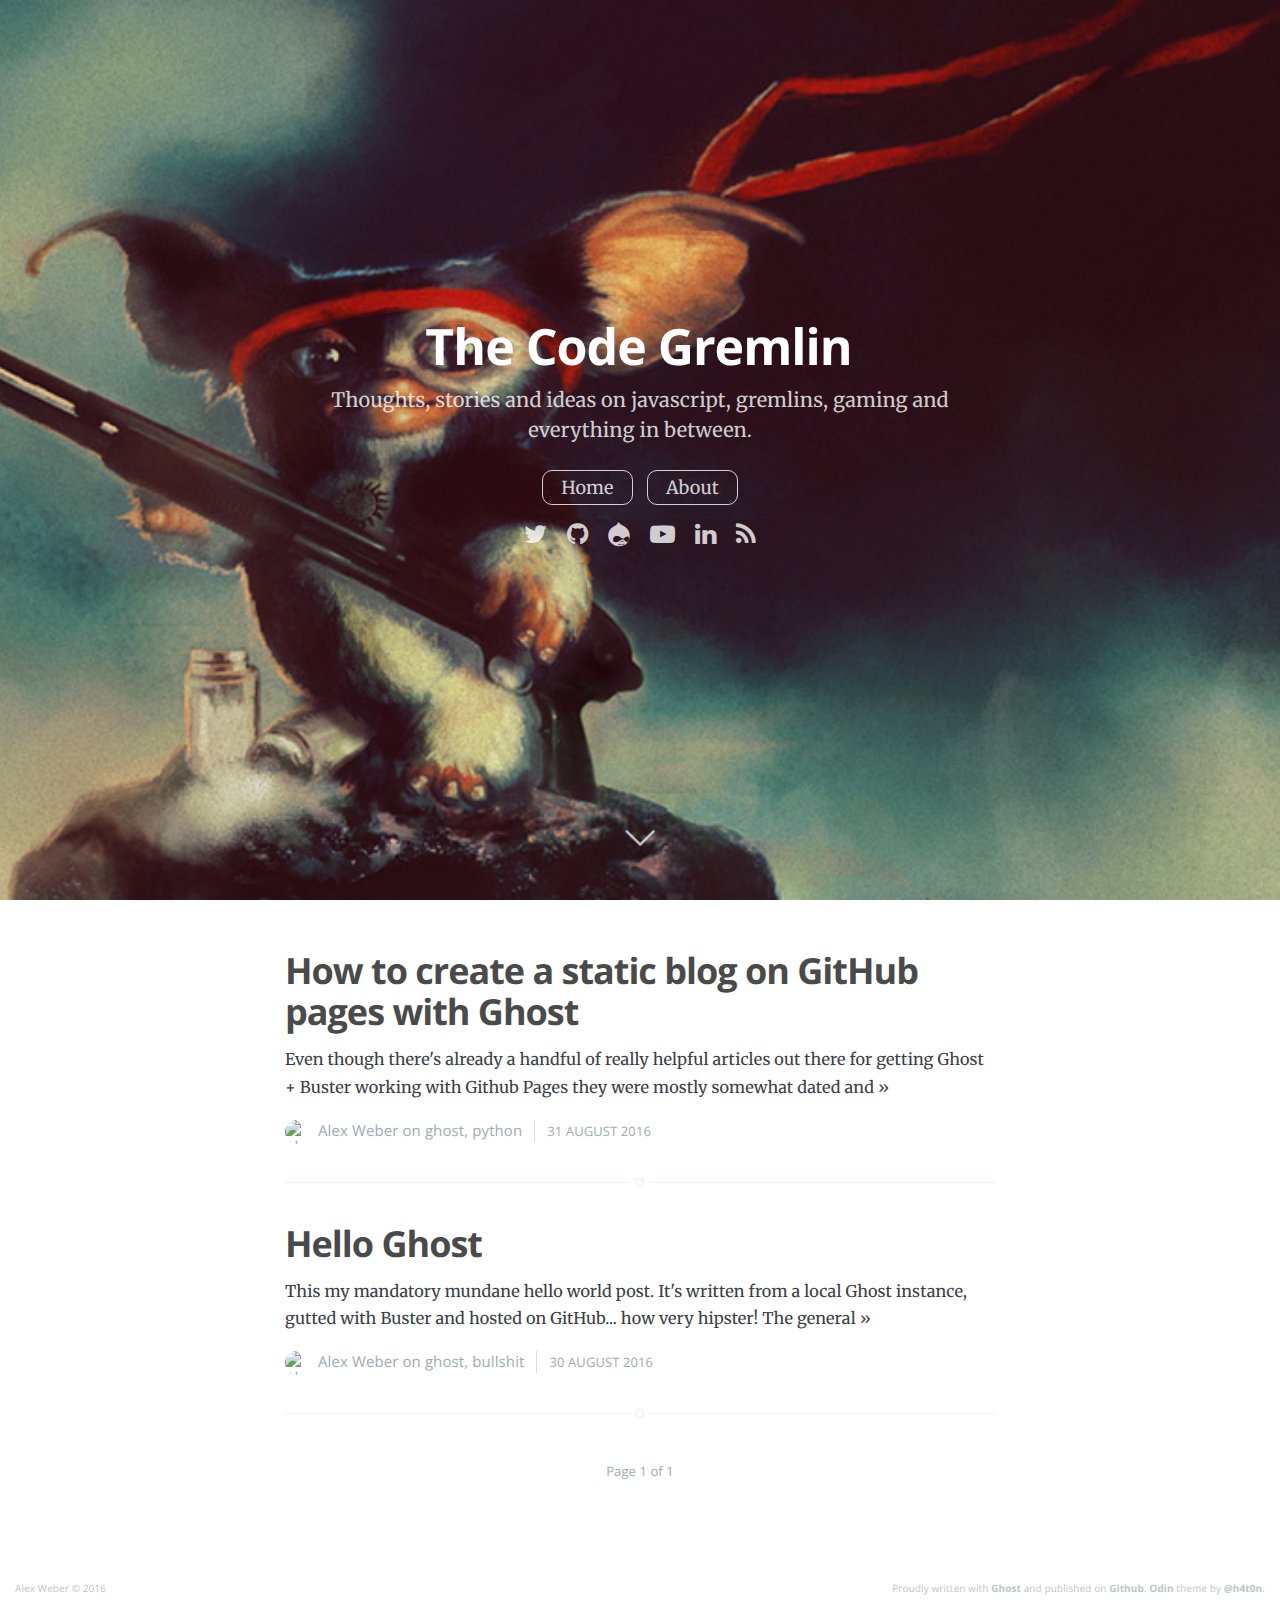
==== commit 210f2428: "Gremlin activity detected at 2016-09-02 13:16:12" ====
--- a/index.html
+++ b/index.html
@@ -21,20 +21,20 @@
     <link rel="stylesheet" type="text/css" href="assets/css/prism.css">
     <link rel="stylesheet" type="text/css" href="assets/css/rrssb.css">
 
-    <link rel="canonical" href="http://127.0.0.1:2368/">
+    <link rel="canonical" href="http://alexweber.com.br/">
     <meta name="referrer" content="no-referrer-when-downgrade">
     
     <meta property="og:site_name" content="The Code Gremlin">
     <meta property="og:type" content="website">
     <meta property="og:title" content="The Code Gremlin">
     <meta property="og:description" content="Thoughts, stories and ideas on javascript, gremlins, gaming and everything in between.">
-    <meta property="og:url" content="http://127.0.0.1:2368/">
-    <meta property="og:image" content="http://127.0.0.1:2368/content/images/2016/08/gizmo-twitch.jpg">
+    <meta property="og:url" content="http://alexweber.com.br/">
+    <meta property="og:image" content="http://alexweber.com.br/content/images/2016/08/gizmo-twitch.jpg">
     <meta name="twitter:card" content="summary_large_image">
     <meta name="twitter:title" content="The Code Gremlin">
     <meta name="twitter:description" content="Thoughts, stories and ideas on javascript, gremlins, gaming and everything in between.">
-    <meta name="twitter:url" content="http://127.0.0.1:2368/">
-    <meta name="twitter:image" content="http://127.0.0.1:2368/content/images/2016/08/gizmo-twitch.jpg">
+    <meta name="twitter:url" content="http://alexweber.com.br/">
+    <meta name="twitter:image" content="http://alexweber.com.br/content/images/2016/08/gizmo-twitch.jpg">
     <meta name="twitter:site" content="@alexweber15">
     <meta property="og:image:width" content="900">
     <meta property="og:image:height" content="480">
@@ -46,25 +46,25 @@
     "publisher": {
         "@type": "Organization",
         "name": "The Code Gremlin",
-        "logo": "http://127.0.0.1:2368/ghost/img/ghosticon.jpg"
+        "logo": "http://alexweber.com.br/ghost/img/ghosticon.jpg"
     },
-    "url": "http://127.0.0.1:2368/",
+    "url": "http://alexweber.com.br/",
     "image": {
         "@type": "ImageObject",
-        "url": "http://127.0.0.1:2368/content/images/2016/08/gizmo-twitch.jpg",
+        "url": "http://alexweber.com.br/content/images/2016/08/gizmo-twitch.jpg",
         "width": 900,
         "height": 480
     },
     "mainEntityOfPage": {
         "@type": "WebPage",
-        "@id": "http://127.0.0.1:2368"
+        "@id": "http://alexweber.com.br"
     },
     "description": "Thoughts, stories and ideas on javascript, gremlins, gaming and everything in between."
 }
     </script>
 
     <meta name="generator" content="Ghost 0.10">
-    <link rel="alternate" type="application/rss+xml" title="The Code Gremlin" href="http://127.0.0.1:2368/rss/index.rss">
+    <link rel="alternate" type="application/rss+xml" title="The Code Gremlin" href="http://alexweber.com.br/feed.rss">
     <script>
 // to enable Google Analytics
 var ga_id = 'UA-3947692-5';
@@ -81,10 +81,11 @@
 // Example1: default social network icons
 var social_link = {
     'twitter': 'https://twitter.com/alexweber15',
-    'linkedin': 'https://br.linkedin.com/in/alexweber15',
     'github': 'https://github.com/alexweber',
     'drupal': 'https://www.drupal.org/u/alexweber',
-    'rss':'http://alexweber.com.br/rss/'
+    'youtube-play': 'https://www.livecoding.tv/alexweber/',
+    'linkedin': 'https://br.linkedin.com/in/alexweber15',
+    'rss':'http://alexweber.com.br/feed.rss/'
     // you can add more icons
 }
 </script>
@@ -104,8 +105,8 @@
             <h2 class="page-description">Thoughts, stories and ideas on javascript, gremlins, gaming and everything in between.</h2>
                 <div class="menu">
         <ul>
-                <li class="nav-home" role="presentation"><a href="http://127.0.0.1:2368/">Home</a></li>
-                <li class="nav-about" role="presentation"><a href="http://127.0.0.1:2368/about/">About</a></li>
+                <li class="nav-home" role="presentation"><a href="http://alexweber.com.br/">Home</a></li>
+                <li class="nav-about" role="presentation"><a href="http://alexweber.com.br/about/">About</a></li>
         </ul>
     </div>
 
@@ -186,7 +187,7 @@
             $('.rrssb-buttons').rrssb({
                 // required:
                 title: '',
-                url: 'http://127.0.0.1:2368',
+                url: 'http://alexweber.com.br',
 
                 // optional:
                  description: '',
--- a/assets/css/screen.css
+++ b/assets/css/screen.css
@@ -109,9 +109,9 @@
     font-family: "casper-icons";
     src:url("../fonts/casper-icons.eot?v=1.html");
     src:url("../fonts/casper-icons.eot?v=1.html") format("embedded-opentype"),
-        url("../fonts/casper-icons.woff.html") format("woff"),
-        url("../fonts/casper-icons.ttf.html") format("truetype"),
-        url("../fonts/casper-icons.svg?v=1.html") format("svg");
+        url("../fonts/casper-icons.woff") format("woff"),
+        url("../fonts/casper-icons.ttf") format("truetype"),
+        url("../fonts/casper-icons.svg") format("svg");
     font-weight: normal;
     font-style: normal;
 }
